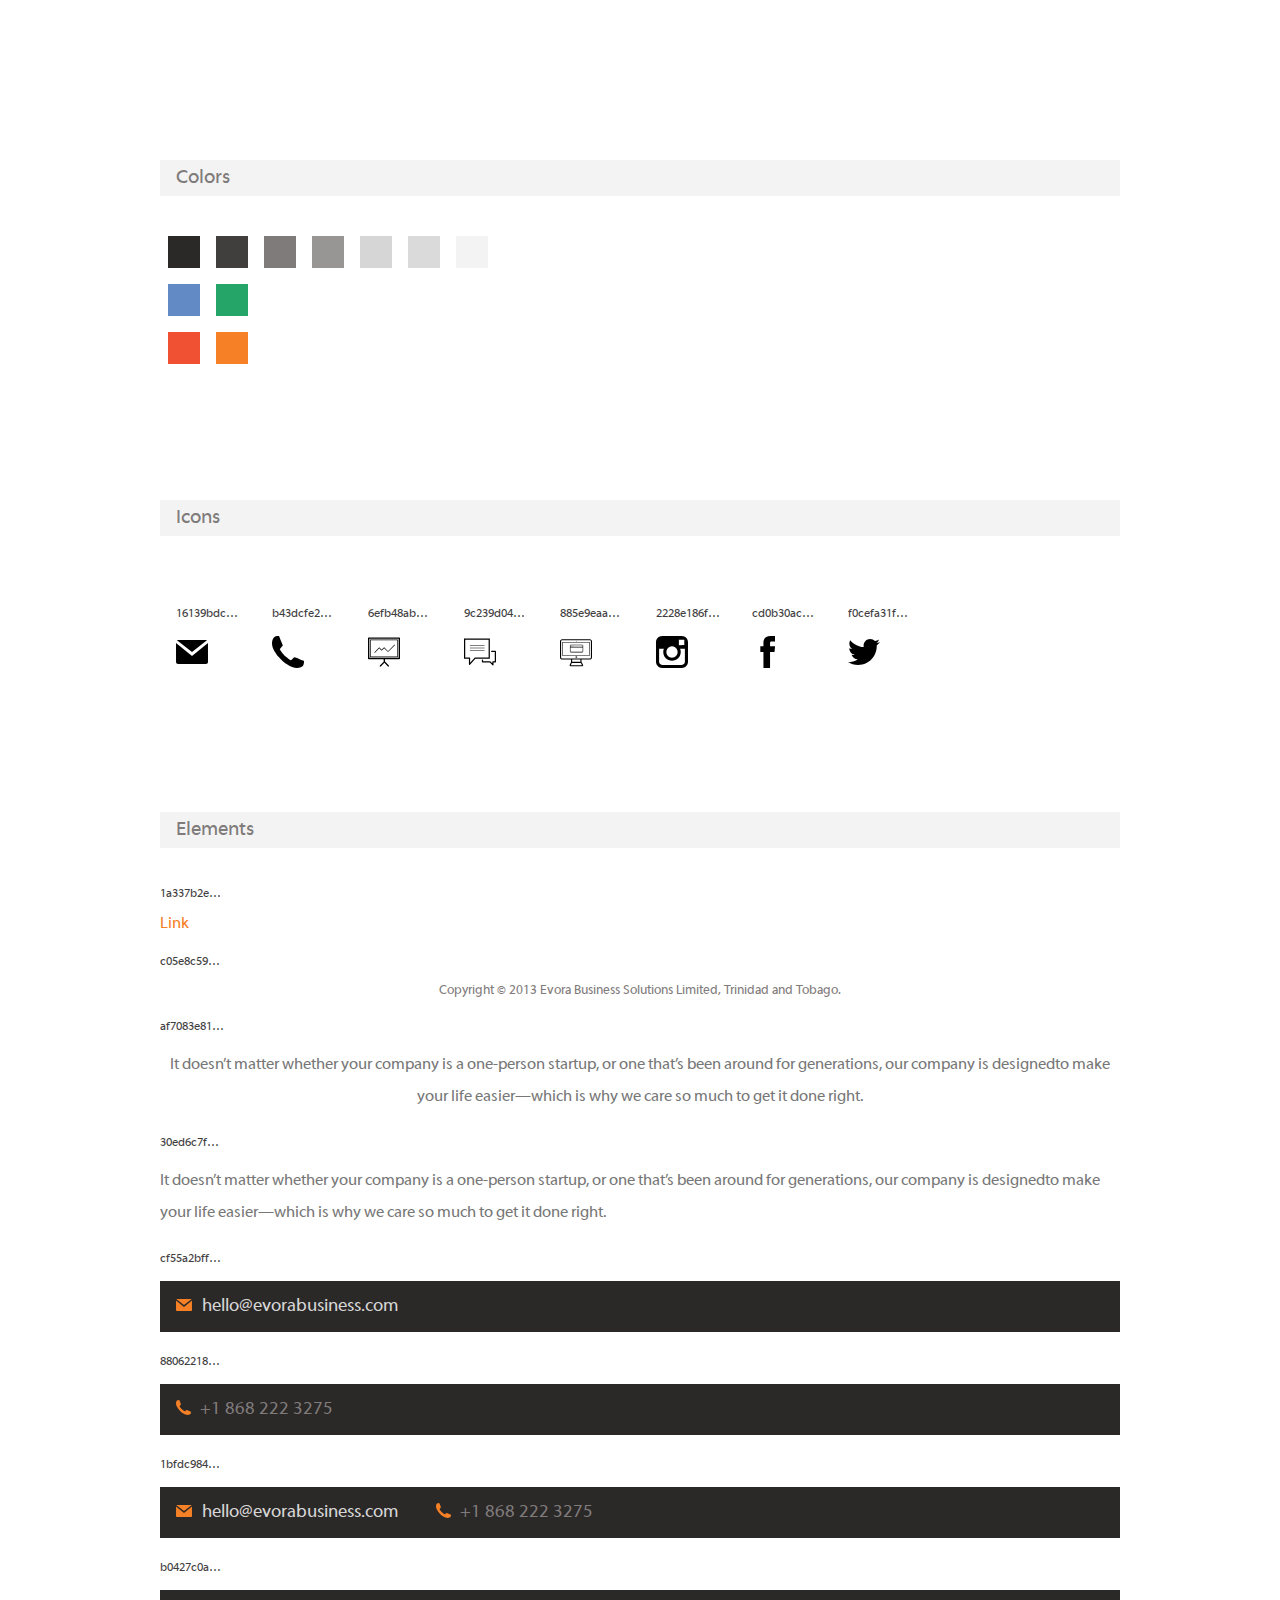
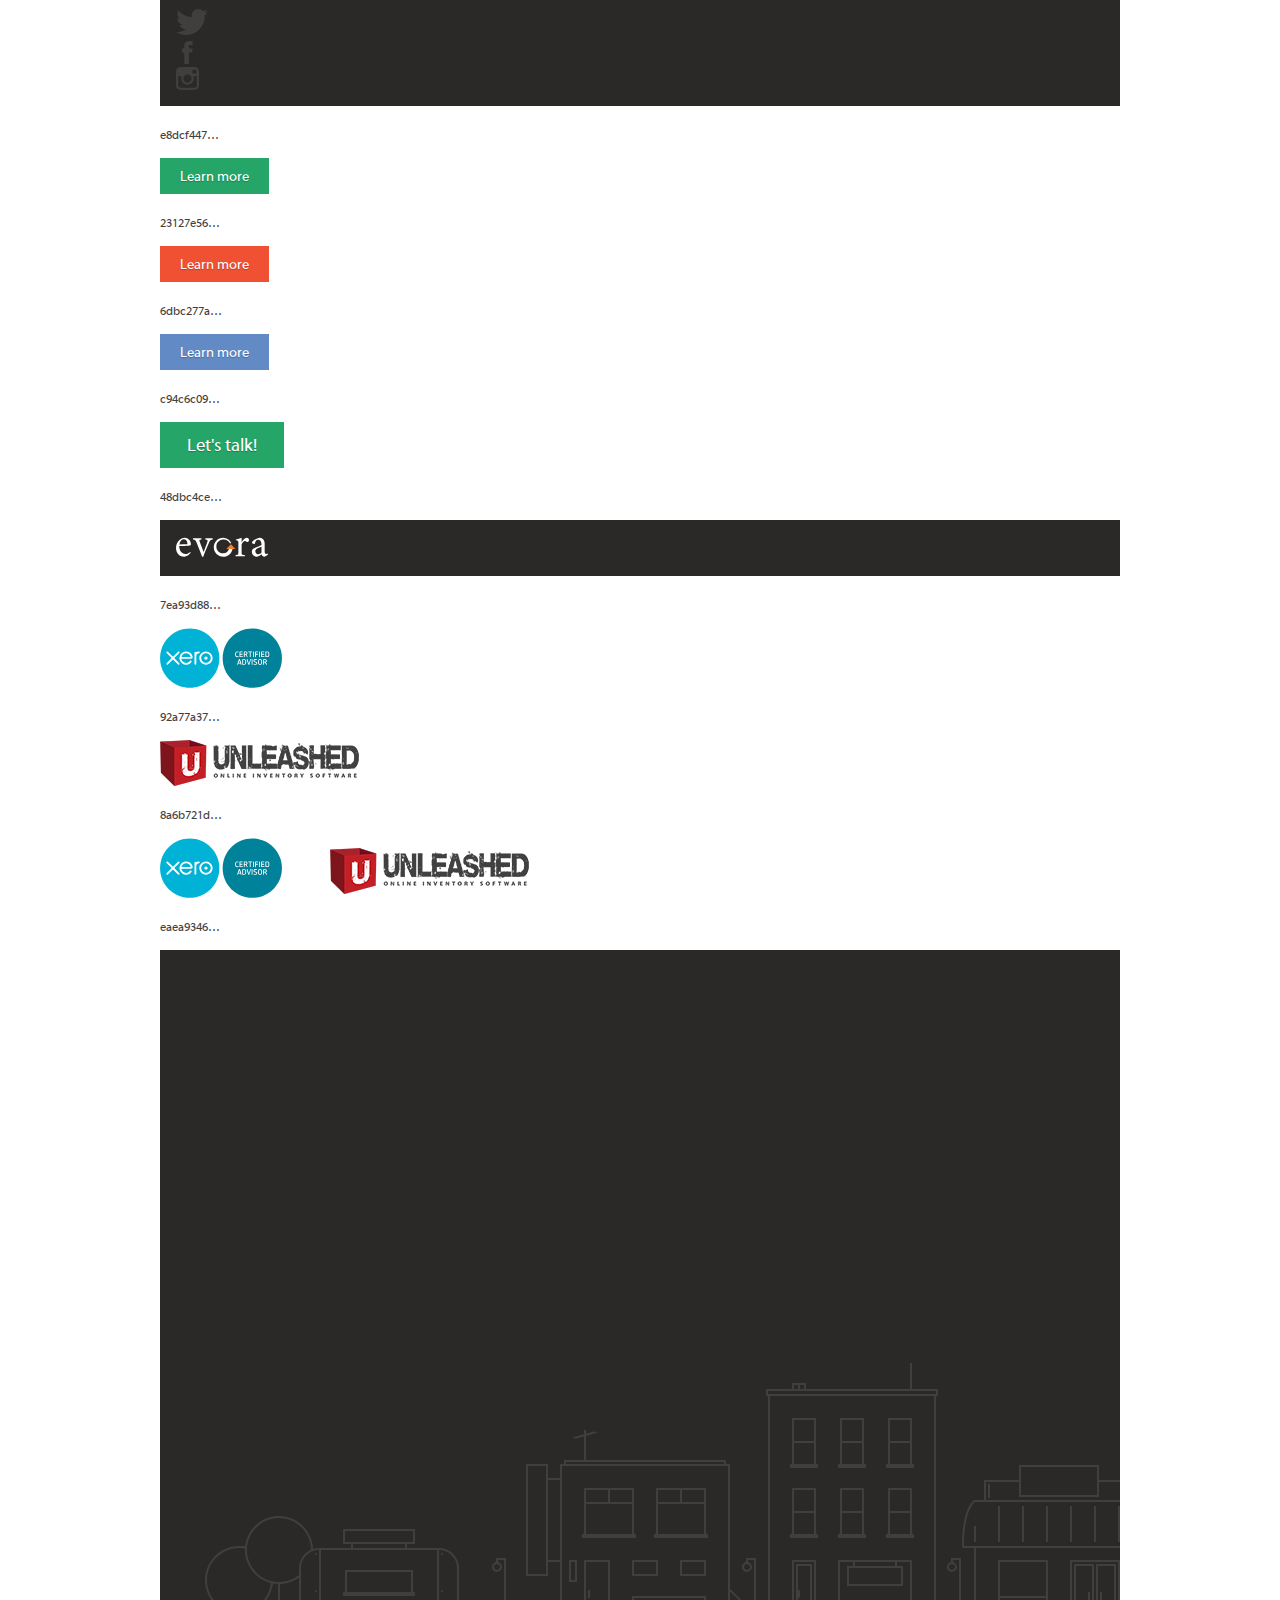
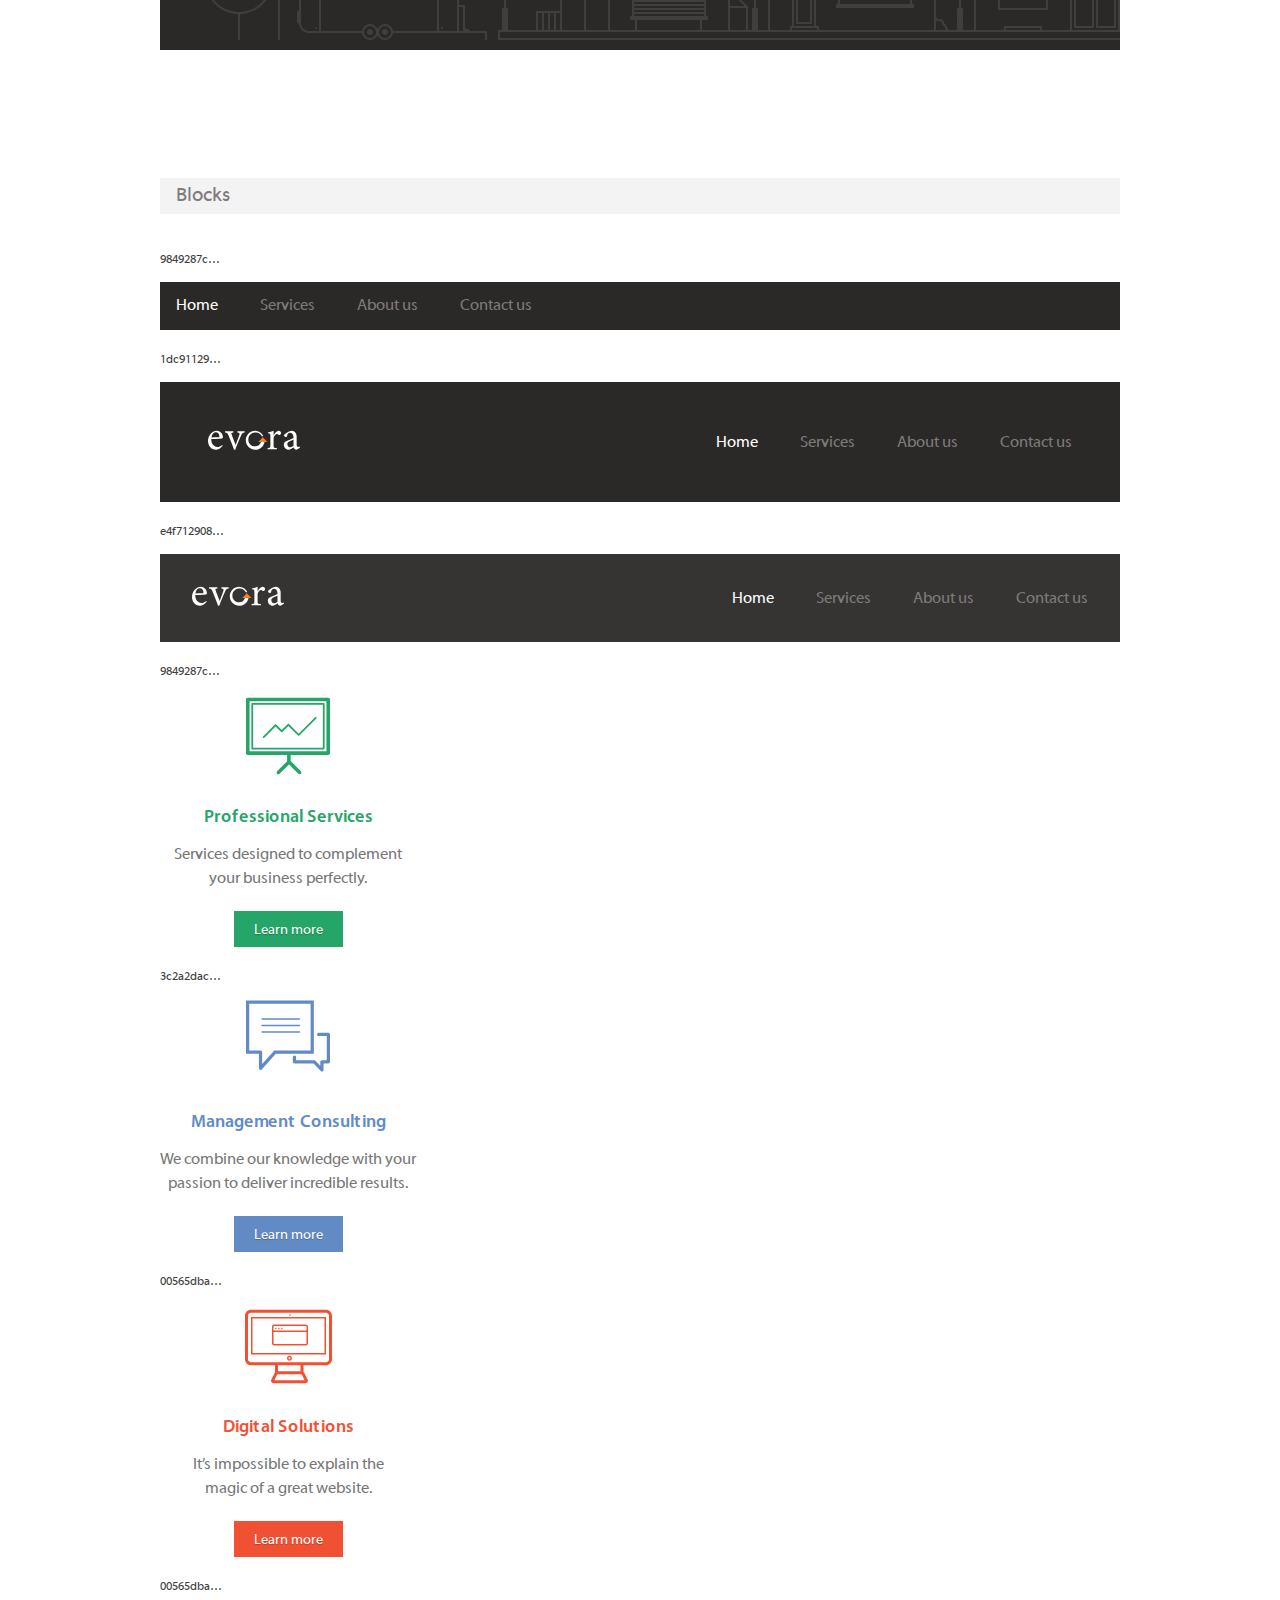
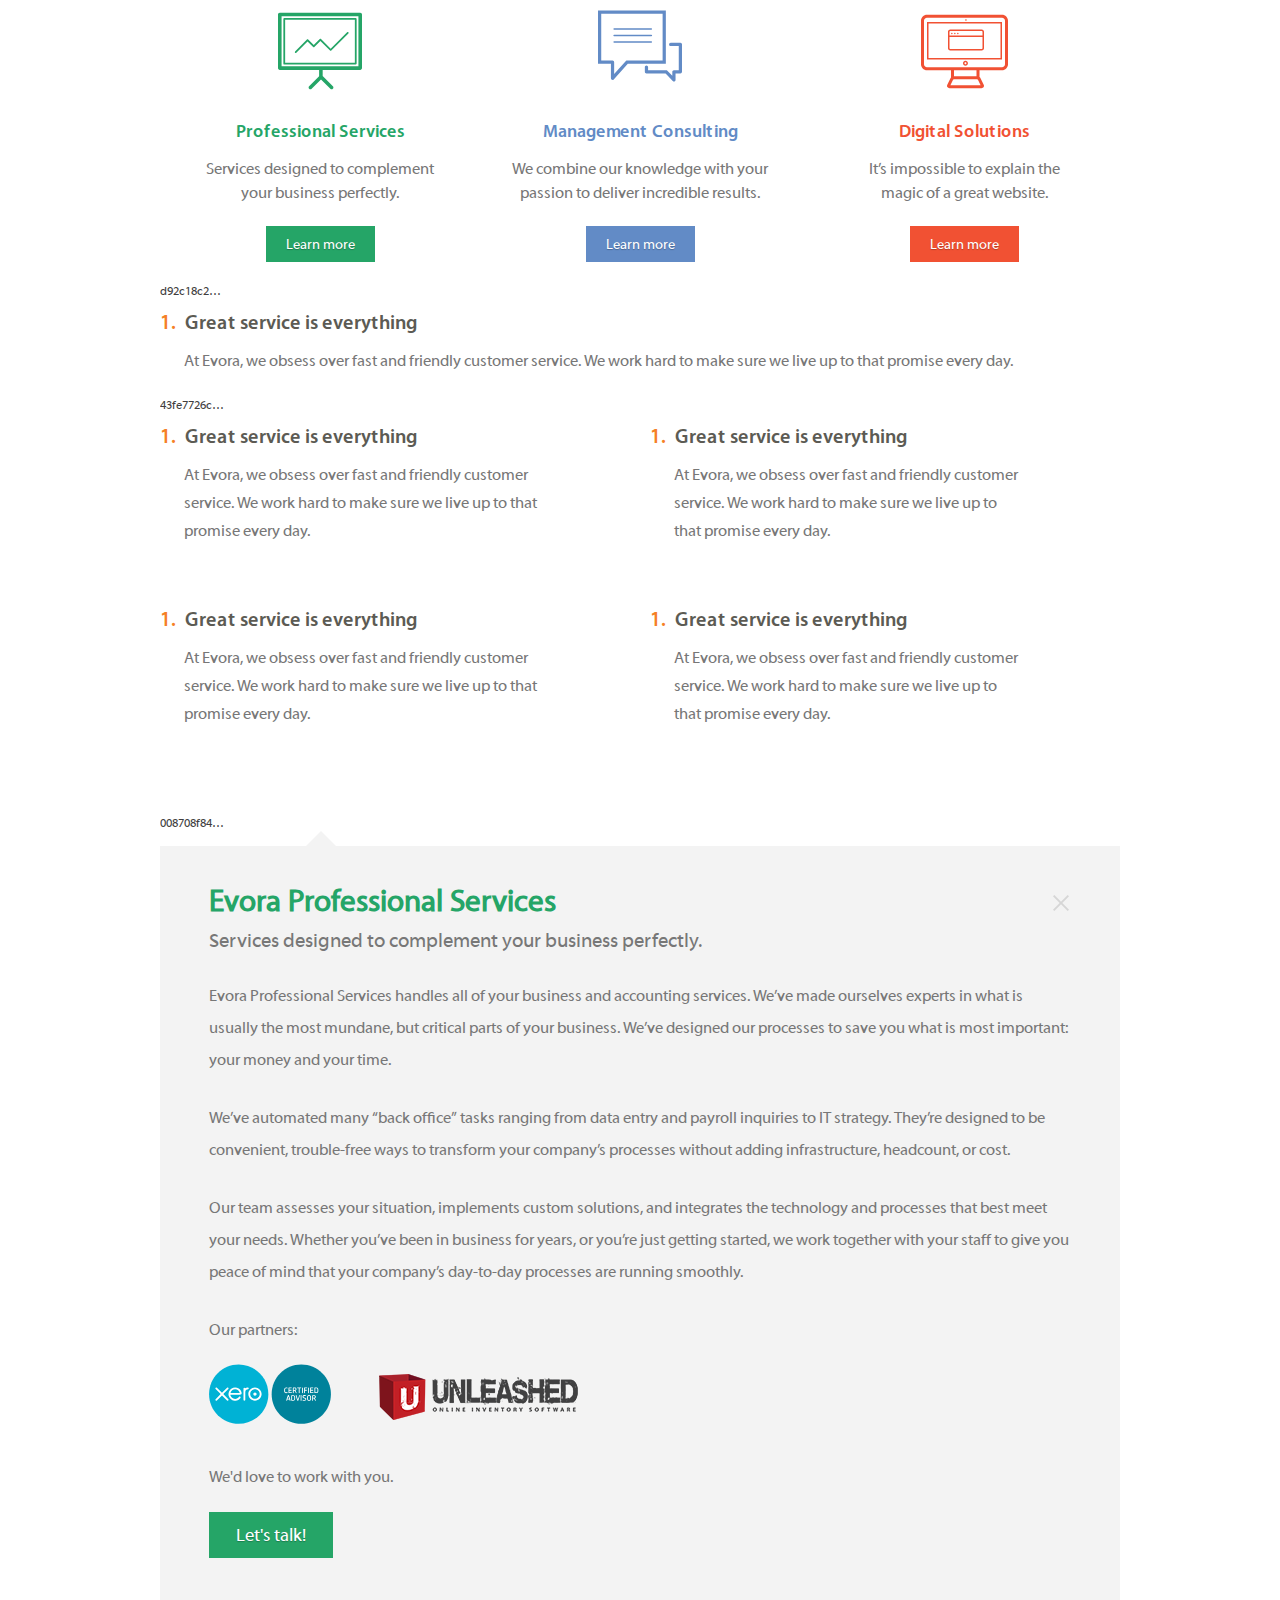
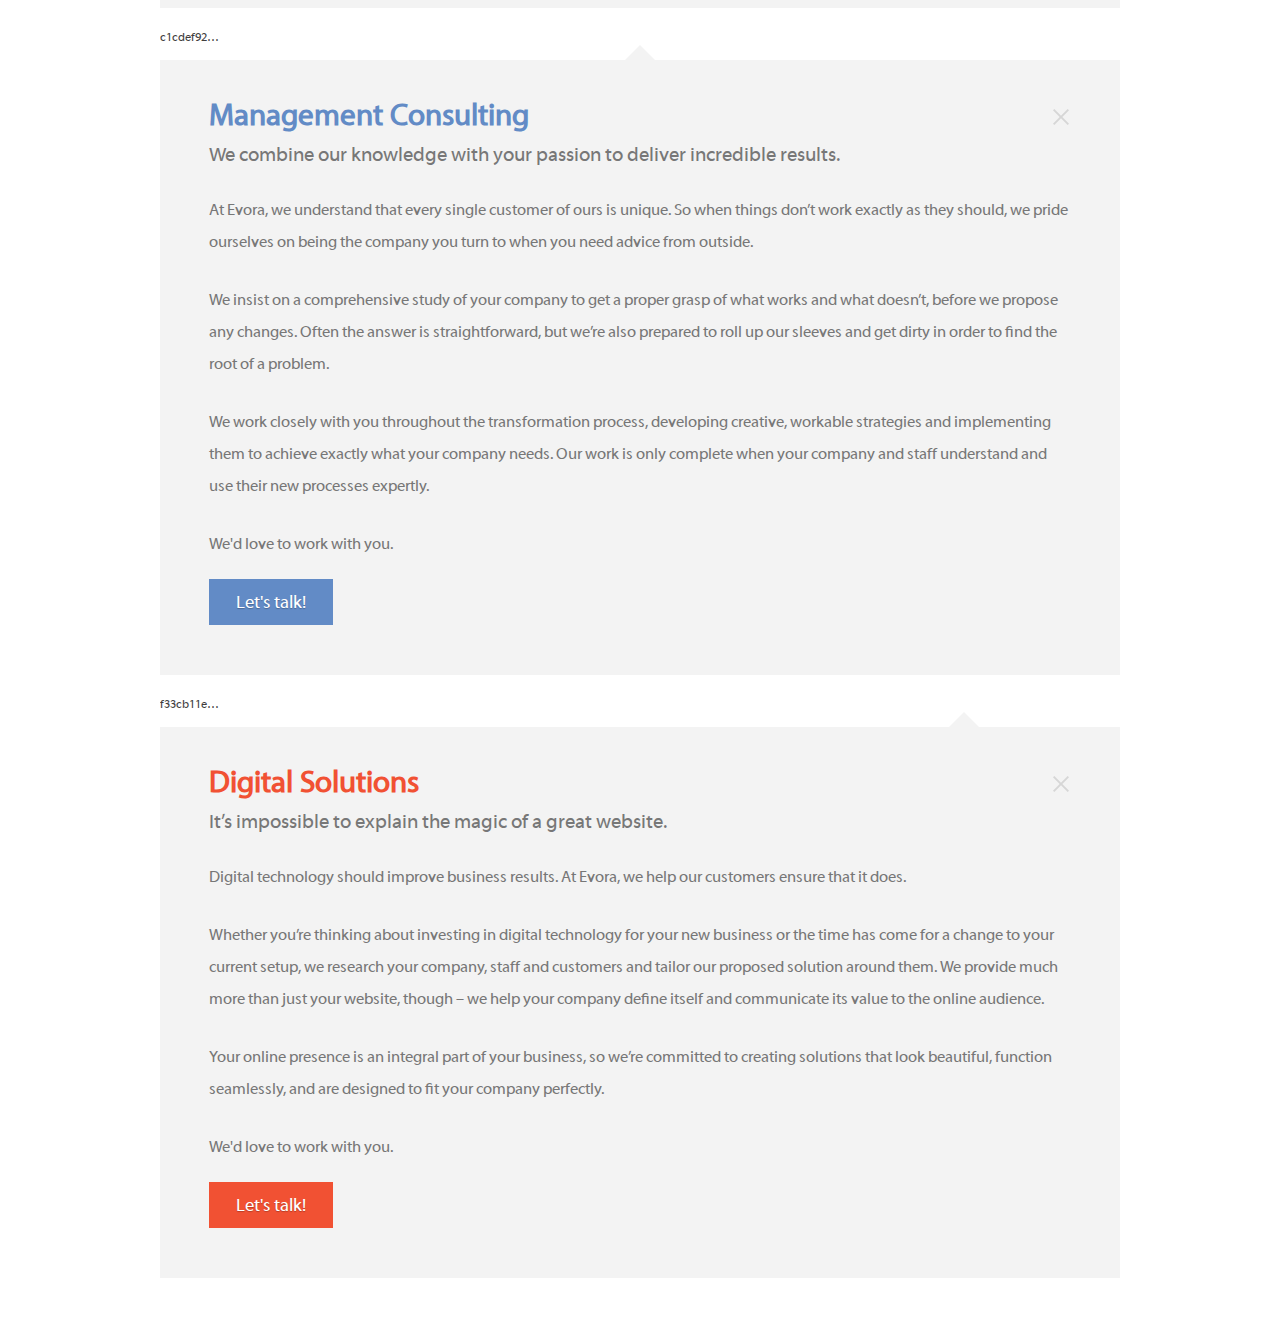
==== css/kit.html @ 33dcc438 "initial commit" ====
<!DOCTYPE html>
<html>
  <head>
    <meta charset="UTF-8">
    <title>evora</title>
    <link rel="stylesheet" type="text/css" href="main.css">
    <link rel="stylesheet" type="text/css" href="css-assets/kit.css">
  </head>
  <body><svg style="position: absolute" id="svg-source" height="0" version="1.1" xmlns="http://www.w3.org/2000/svg">

  <polygon id="close-icon" points="32,2.706 29.293,0 16,13.293 2.707,0 0,2.706 13.293,16 0,29.293 2.707,32 16,18.706 29.293,32 
    32,29.293 18.707,16   "/>

  <path id="email-icon" fill-rule="evenodd" clip-rule="evenodd" d="M15.999,16L0.976,4.358c0.302-0.184,0.638-0.32,1.018-0.321l27.97-0.05
  c0.381,0,0.714,0.135,1.02,0.318L15.999,16z M16.006,19.994L31.967,6.892L32,25.96c0.002,1.104-0.89,2.002-1.994,2.004l-27.97,0.049
  c-1.104,0.002-2-0.892-2.002-1.996L0,6.948L16.006,19.994z"/>

  <path id="phone-icon" fill-rule="evenodd" clip-rule="evenodd" d="M2.1,1.194C3.381-0.087,7.25-0.3,7.279,0.378c0.028,0.676,3.485,8.187,3.516,8.865
  c0.03,0.678-2.278,2.986-2.954,3.662c-0.669,0.669,4.517,6.531,4.615,6.64c0.11,0.098,5.972,5.285,6.642,4.615
  c0.674-0.676,2.982-2.986,3.658-2.953c0.68,0.027,8.189,3.484,8.867,3.516c0.676,0.027,0.463,3.898-0.818,5.18
  c-1.094,1.094-6.764,5.066-16.623-2.031c-1.083-0.621-2.794-2.047-5.39-4.641c-0.002-0.002-0.004-0.004-0.006-0.004
  c-0.002-0.004-0.002-0.004-0.004-0.006c-0.002-0.004-0.004-0.006-0.006-0.008c-0.002,0-0.004-0.002-0.004-0.004
  c-2.596-2.596-4.021-4.311-4.644-5.391C-2.97,7.96,1.004,2.29,2.1,1.194z"/>

  <g id="presentation-icon">
    <path fill="none" d="M1.362,21.83h29.277V2.766H1.362V21.83z M2.043,3.787c0-0.187,0.152-0.34,0.34-0.34h27.234
      c0.189,0,0.34,0.152,0.34,0.34v17.021c0,0.188-0.152,0.34-0.34,0.34H2.383c-0.188,0-0.341-0.151-0.34-0.34V3.787z"/>
    <path fill="none" d="M29.277,4.127H2.724v16.34h26.553V4.127z M26.814,9.336l-6.516,6.514c-0.066,0.067-0.154,0.101-0.24,0.101
      c-0.088,0-0.175-0.033-0.24-0.101l-3.672-3.67l-2.287,2.284c-0.067,0.067-0.154,0.101-0.241,0.101
      c-0.088,0-0.175-0.035-0.241-0.101l-2.12-2.118l-4.279,4.279c-0.067,0.066-0.154,0.1-0.241,0.1c-0.087,0-0.175-0.033-0.241-0.1
      c-0.133-0.133-0.133-0.35,0-0.482l4.521-4.52c0.132-0.133,0.348-0.133,0.481,0l2.119,2.119l2.286-2.286
      c0.133-0.132,0.348-0.132,0.48,0l3.672,3.671l6.273-6.274c0.133-0.133,0.348-0.133,0.484,0.002
      C26.947,8.987,26.947,9.203,26.814,9.336z"/>
    <path d="M31.318,1.404H0.681C0.304,1.404,0,1.709,0,2.085v20.426c0,0.376,0.304,0.681,0.681,0.681H15.66v2.441
      l-3.801,3.801c-0.266,0.267-0.266,0.696,0,0.963c0.133,0.133,0.307,0.199,0.481,0.199c0.174,0,0.349-0.066,0.481-0.199l3.561-3.562
      l3.562,3.562c0.134,0.133,0.308,0.199,0.481,0.199c0.175,0,0.349-0.066,0.481-0.199c0.266-0.267,0.266-0.696,0-0.963l-3.887-3.886
      v-2.356h14.299c0.375,0,0.681-0.305,0.681-0.681V2.085C32,1.709,31.695,1.404,31.318,1.404z M30.639,21.83H1.362V2.766h29.277
      V21.83z"/>
    <path d="M26.33,8.853l-6.273,6.274l-3.672-3.671c-0.133-0.132-0.348-0.132-0.48,0l-2.286,2.286l-2.119-2.119
      c-0.133-0.133-0.349-0.133-0.481,0l-4.521,4.52c-0.133,0.133-0.133,0.35,0,0.482c0.066,0.066,0.154,0.1,0.241,0.1
      c0.087,0,0.174-0.033,0.241-0.1l4.279-4.279l2.12,2.118c0.066,0.065,0.153,0.101,0.241,0.101c0.087,0,0.174-0.033,0.241-0.101
      l2.287-2.284l3.672,3.67c0.065,0.067,0.152,0.101,0.24,0.101c0.086,0,0.174-0.033,0.24-0.101l6.516-6.514
      c0.133-0.133,0.133-0.349,0-0.481C26.678,8.72,26.463,8.72,26.33,8.853z"/>
    <path d="M2.383,21.148h27.234c0.188,0,0.34-0.151,0.34-0.34V3.787c0-0.188-0.15-0.34-0.34-0.34H2.383
      c-0.188,0-0.34,0.153-0.34,0.34v17.021C2.042,20.997,2.195,21.148,2.383,21.148z M2.724,4.127h26.553v16.34H2.724V4.127z"/>
  </g>

  <g id="messages-icon">
    <path fill="none" d="M6.154,22.154v4.551l4.466-4.963c0.121-0.137,0.289-0.197,0.457-0.197v-0.006h13.538V3.692H1.231v17.847h4.308
    C5.879,21.539,6.154,21.812,6.154,22.154z M6.154,9.23h14.155c0.17,0,0.308,0.138,0.308,0.308s-0.138,0.308-0.308,0.308H6.154
    c-0.17,0-0.308-0.138-0.308-0.308S5.984,9.23,6.154,9.23z M6.154,11.692h14.155c0.17,0,0.308,0.138,0.308,0.308
    s-0.138,0.308-0.308,0.308H6.154c-0.17,0-0.308-0.138-0.308-0.308S5.984,11.692,6.154,11.692z M6.154,14.153h14.153
    c0.17,0,0.309,0.139,0.309,0.308c0,0.17-0.137,0.308-0.307,0.308H6.154c-0.17,0-0.308-0.138-0.308-0.308S5.984,14.153,6.154,14.153
    z"/>
    <path d="M4.923,28.309c0,0.254,0.157,0.482,0.395,0.574c0.072,0.027,0.146,0.041,0.221,0.041
      c0.171,0,0.338-0.072,0.457-0.203l5.355-5.951h14.495V2.461H0V22.77h4.923V28.309z M1.231,21.539V3.692h23.384v17.847H11.077v0.006
      c-0.168,0-0.336,0.061-0.457,0.197l-4.466,4.963v-4.551c0-0.342-0.275-0.615-0.615-0.615H1.231z"/>
    <path d="M6.154,9.847h14.155c0.17,0,0.308-0.138,0.308-0.308S20.479,9.23,20.309,9.23H6.154
      c-0.17,0-0.308,0.138-0.308,0.308S5.984,9.847,6.154,9.847z"/>
    <path d="M6.154,12.309h14.155c0.17,0,0.308-0.138,0.308-0.308s-0.138-0.308-0.308-0.308H6.154
      c-0.17,0-0.308,0.138-0.308,0.308S5.984,12.309,6.154,12.309z"/>
    <path d="M6.154,14.77h14.155c0.17,0,0.307-0.138,0.307-0.308c0-0.169-0.139-0.308-0.309-0.308H6.154
      c-0.17,0-0.308,0.138-0.308,0.308S5.984,14.77,6.154,14.77z"/>
    <path d="M32,15.38c-0.004-0.337-0.277-0.611-0.615-0.611h-3.691c-0.34,0-0.615,0.276-0.615,0.616
      S27.354,16,27.693,16h3.076v9.23h-1.847c-0.34,0-0.614,0.275-0.614,0.615v1.52l-1.889-1.973c-0.152-0.156-0.367-0.203-0.566-0.16
      c-0.002,0-0.004-0.002-0.008-0.002h-6.769V24c0-0.34-0.275-0.615-0.615-0.615c-0.341,0-0.616,0.275-0.616,0.615v1.846
      c0,0.34,0.275,0.617,0.616,0.617h7.281l0.837,0.855l1.895,2.023c0.118,0.127,0.281,0.195,0.448,0.195
      c0.076,0,0.153-0.014,0.228-0.043c0.233-0.094,0.389-0.318,0.389-0.572v-2.461h1.847c0.339,0,0.611-0.272,0.614-0.61V15.38z"/>
  </g>

  <g id="mac-icon">
    <path d="M29.793,3.194H2.207C0.99,3.194,0,4.184,0,5.401v16c0,1.219,0.99,2.207,2.207,2.207h8.827v2.688
    c-0.094,0.098-0.174,0.209-0.23,0.326l-1.128,2.318c-0.147,0.305-0.141,0.627,0.021,0.885c0.161,0.256,0.448,0.404,0.787,0.404
    h11.771c0.339,0,0.626-0.148,0.786-0.404c0.161-0.258,0.169-0.58,0.021-0.885l-1.128-2.318c-0.092-0.188-0.239-0.354-0.415-0.488
    v-2.525h8.275C31.01,23.607,32,22.619,32,21.4v-16C32,4.184,31.01,3.194,29.793,3.194z M21.924,29.125h-11.11l0.982-2.021
    c0.04-0.082,0.203-0.186,0.296-0.186h8.552c0.093,0,0.257,0.104,0.297,0.186L21.924,29.125z M12.138,25.814v-2.207h8.276v2.207
    H12.138z M30.896,21.4c0,0.609-0.495,1.104-1.104,1.104h-8.275H11.034H2.207c-0.608,0-1.104-0.494-1.104-1.104v-16
    c0-0.608,0.495-1.103,1.104-1.103h27.586c0.608,0,1.104,0.495,1.104,1.103V21.4z"/>
    <path d="M2.207,19.699h27.586V5.905H2.207V19.699z M2.759,6.457h26.482v12.689H2.759V6.457z"/>
    <path d="M16.356,20.182c-0.501,0-0.908,0.408-0.908,0.908c0,0.502,0.407,0.91,0.908,0.91s0.908-0.408,0.908-0.91
      C17.265,20.59,16.857,20.182,16.356,20.182z M16.356,21.447c-0.196,0-0.355-0.16-0.355-0.357s0.159-0.357,0.355-0.357
      c0.197,0,0.356,0.16,0.356,0.357S16.554,21.447,16.356,21.447z"/>
    <circle cx="16.529" cy="5.147" r="0.302"/>
    <path d="M22.345,8.664H10.759c-0.456,0-0.828,0.371-0.828,0.827v1.38v0.552v4.137c0,0.457,0.372,0.828,0.828,0.828h11.586
      c0.456,0,0.828-0.371,0.828-0.828V9.491C23.173,9.035,22.801,8.664,22.345,8.664z M22.621,15.56c0,0.152-0.124,0.277-0.276,0.277
      H10.759c-0.151,0-0.276-0.125-0.276-0.277v-4.137h12.139V15.56z M22.621,10.871H10.482v-1.38c0-0.151,0.125-0.275,0.276-0.275
      h11.586c0.152,0,0.276,0.124,0.276,0.275V10.871z"/>
    <circle cx="11.342" cy="10.075" r="0.271"/>
    <circle cx="12.445" cy="10.075" r="0.271"/>
    <circle cx="13.549" cy="10.075" r="0.271"/>
  </g>

  <path id="instagram-icon" fill-rule="evenodd" clip-rule="evenodd" d="M25.815,0H6.183C2.774,0,0,2.773,0,6.184v6.532v13.101C0,29.227,2.774,32,6.183,32
  h19.632C29.225,32,32,29.227,32,25.816V12.716V6.184C32,2.773,29.225,0,25.815,0z M27.59,3.688l0.705-0.003V4.39v4.719L22.89,9.127
  l-0.018-5.423L27.59,3.688z M11.433,12.716c1.024-1.419,2.688-2.348,4.566-2.348c1.88,0,3.543,0.929,4.567,2.348
  c0.667,0.926,1.065,2.058,1.065,3.285c0,3.105-2.527,5.63-5.633,5.63c-3.105,0-5.632-2.525-5.632-5.63
  C10.367,14.773,10.765,13.642,11.433,12.716z M28.883,25.816c0,1.691-1.376,3.066-3.067,3.066H6.183
  c-1.69,0-3.066-1.375-3.066-3.066V12.716h4.777C7.481,13.73,7.25,14.839,7.25,16c0,4.824,3.923,8.75,8.749,8.75
  c4.826,0,8.75-3.926,8.75-8.75c0-1.162-0.232-2.27-0.645-3.285h4.778V25.816z"/>

  <path id="facebook-icon" fill-rule="evenodd" clip-rule="evenodd" d="M23.084,10.361h-5.029v-3.32c0-1.247,0.821-1.538,1.399-1.538
  c0.577,0,3.549,0,3.549,0V0.019L18.115,0c-5.426,0-6.662,4.089-6.662,6.707v3.654H8.315v5.65h3.138c0,7.252,0,15.989,0,15.989h6.602
  c0,0,0-8.824,0-15.989h4.454L23.084,10.361z"/>

  <path id="twitter-icon" fill-rule="evenodd" clip-rule="evenodd" d="M32,6.078c-1.177,0.522-2.443,0.875-3.771,1.033
  c1.356-0.812,2.397-2.097,2.887-3.63c-1.268,0.752-2.673,1.299-4.169,1.593C25.749,3.797,24.043,3,22.154,3
  c-3.625,0-6.564,2.938-6.564,6.564c0,0.514,0.058,1.015,0.17,1.495C10.303,10.786,5.466,8.173,2.227,4.202
  C1.663,5.171,1.339,6.298,1.339,7.501c0,2.277,1.159,4.286,2.921,5.463c-1.077-0.035-2.089-0.329-2.974-0.821
  c0,0.027,0,0.054,0,0.083c0,3.179,2.263,5.833,5.267,6.437c-0.551,0.148-1.131,0.229-1.729,0.229c-0.424,0-0.834-0.041-1.235-0.117
  c0.835,2.607,3.26,4.506,6.132,4.559c-2.247,1.76-5.078,2.811-8.153,2.811c-0.53,0-1.053-0.033-1.566-0.094
  C2.906,27.914,6.356,29,10.063,29c12.076,0,18.68-10,18.68-18.675c0-0.285-0.007-0.568-0.019-0.85
  C30.006,8.551,31.119,7.394,32,6.078z"/>

</svg>
    <div class="main-kl">
      <div class="section-kl">
        <div class="header-ke">Colors</div>
        <div class="cf"> 
          <div class="color-sample-ke c-grey1-bg-gm"></div>
          <div class="color-sample-ke c-grey2-bg-gm"></div>
          <div class="color-sample-ke c-grey3-bg-gm"></div>
          <div class="color-sample-ke c-grey4-bg-gm"></div>
          <div class="color-sample-ke c-grey5-bg-gm"></div>
          <div class="color-sample-ke c-grey6-bg-gm"></div>
          <div class="color-sample-ke c-grey7-bg-gm"></div>
        </div>
        <div class="cf">
          <div class="color-sample-ke c-blue-bg-gm"></div>
          <div class="color-sample-ke c-green-bg-gm"></div>
        </div>
        <div class="cf">
          <div class="color-sample-ke c-red-bg-gm"></div>
          <div class="color-sample-ke c-orange-bg-gm"></div>
        </div>
      </div>
      <div class="section-kl">
        <div class="header-ke">Icons</div>
        <div class="cf"> 
          <div class="icon-sample-kl">
            <div class="hash-e">16139bdc1fb5bf21a3cb1769f714013a</div>
            <div id="" title="" class="icon ">
              <svg viewBox="0 0 32 32">
                <g>
                  <use xlink:href="#email-icon"></use>
                </g>
              </svg>
            </div>
          </div>
          <div class="icon-sample-kl">
            <div class="hash-e">b43dcfe21eb9fd04a814670604607c08</div>
            <div id="" title="" class="icon ">
              <svg viewBox="0 0 32 32">
                <g>
                  <use xlink:href="#phone-icon"></use>
                </g>
              </svg>
            </div>
          </div>
          <div class="icon-sample-kl">
            <div class="hash-e">6efb48ab72c62fab8979a31152824848</div>
            <div id="" title="" class="icon ">
              <svg viewBox="0 0 32 32">
                <g>
                  <use xlink:href="#presentation-icon"></use>
                </g>
              </svg>
            </div>
          </div>
          <div class="icon-sample-kl">
            <div class="hash-e">9c239d042abe8fc15158bbe9d08b60f9</div>
            <div id="" title="" class="icon ">
              <svg viewBox="0 0 32 32">
                <g>
                  <use xlink:href="#messages-icon"></use>
                </g>
              </svg>
            </div>
          </div>
          <div class="icon-sample-kl">
            <div class="hash-e">885e9eaa7a2d671a3f4fdb95b1834dc6</div>
            <div id="" title="" class="icon ">
              <svg viewBox="0 0 32 32">
                <g>
                  <use xlink:href="#mac-icon"></use>
                </g>
              </svg>
            </div>
          </div>
          <div class="icon-sample-kl">
            <div class="hash-e">2228e186fc4d7d635193b88245f45323</div>
            <div id="" title="" class="icon ">
              <svg viewBox="0 0 32 32">
                <g>
                  <use xlink:href="#instagram-icon"></use>
                </g>
              </svg>
            </div>
          </div>
          <div class="icon-sample-kl">
            <div class="hash-e">cd0b30acb31e7b3ca2f84a848589f7f9</div>
            <div id="" title="" class="icon ">
              <svg viewBox="0 0 32 32">
                <g>
                  <use xlink:href="#facebook-icon"></use>
                </g>
              </svg>
            </div>
          </div>
          <div class="icon-sample-kl">
            <div class="hash-e">f0cefa31fb39d5d51c3cfdf16087add4</div>
            <div id="" title="" class="icon ">
              <svg viewBox="0 0 32 32">
                <g>
                  <use xlink:href="#twitter-icon"></use>
                </g>
              </svg>
            </div>
          </div>
        </div>
      </div>
      <div class="section-kl">
        <div class="header-ke">Elements</div>
        <div class="hash-e">1a337b2e4ebd79561043aea21a5eab16</div><a href="#">Link</a>
        <div class="hash-e">c05e8c5950fc70a0e85f9e6eb1f5d7ed</div>
        <div class="small-text-e">	Copyright © 2013 Evora Business Solutions Limited,  Trinidad and Tobago.</div>
        <div class="hash-e">af7083e81ad163fc768bbf70c7ed89eb</div>
        <div class="text-e">It doesn’t matter whether your company is a one-person startup, or one that’s been around for generations, our company is designedto make your life easier—which is why we care so much to get it done right.</div>
        <div class="hash-e">30ed6c7f85d91fa9682ab7ccdd9ba645</div>
        <div class="text-e is-left">It doesn’t matter whether your company is a one-person startup, or one that’s been around for generations, our company is designedto make your life easier—which is why we care so much to get it done right.</div>
        <div class="hash-e">cf55a2bffe4d9e493e0b5e911fec8ead</div>
        <div class="c-grey1-bg-gm p-x2-gm"><a href="mailto:hello@evorabusiness.com" class=" text-with-icon-b cf">
            <div id="" title="" class="icon is-orange">
              <svg viewBox="0 0 32 32">
                <g>
                  <use xlink:href="#email-icon"></use>
                </g>
              </svg>
            </div>
            <div class="text-be">hello@evorabusiness.com</div></a>
        </div>
        <div class="hash-e">88062218114eb6eb412f4d8502b5745e</div>
        <div class="c-grey1-bg-gm p-x2-gm"><a href="tel:+1 868 222 3275" class="is-phone is-grey text-with-icon-b cf">
            <div id="" title="" class="icon is-orange">
              <svg viewBox="0 0 32 32">
                <g>
                  <use xlink:href="#phone-icon"></use>
                </g>
              </svg>
            </div>
            <div class="text-be">+1 868 222 3275</div></a>
        </div>
        <div class="hash-e">1bfdc984293912064de0a55a2983346b</div>
        <div class="c-grey1-bg-gm p-x2-gm">
          <div class="footer-contacts-l cf"><a href="mailto:hello@evorabusiness.com" class=" text-with-icon-b cf">
              <div id="" title="" class="icon is-orange">
                <svg viewBox="0 0 32 32">
                  <g>
                    <use xlink:href="#email-icon"></use>
                  </g>
                </svg>
              </div>
              <div class="text-be">hello@evorabusiness.com</div></a><a href="tel:+1 868 222 3275" class="is-phone is-grey text-with-icon-b cf">
              <div id="" title="" class="icon is-orange">
                <svg viewBox="0 0 32 32">
                  <g>
                    <use xlink:href="#phone-icon"></use>
                  </g>
                </svg>
              </div>
              <div class="text-be">+1 868 222 3275</div></a>
          </div>
        </div>
        <div class="hash-e">b0427c0a8e7d165eecc3779bc5ab500d</div>
        <div class="c-grey1-bg-gm p-x2-gm">
          <div class="social-icons-b cf">
            <div id="" title="" class="icon is-grey2 is-white--onhover">
              <svg viewBox="0 0 32 32">
                <g>
                  <use xlink:href="#twitter-icon"></use>
                </g>
              </svg>
            </div>
            <div id="" title="" class="icon fb-bh is-grey2 is-white--onhover">
              <svg viewBox="0 0 32 32">
                <g>
                  <use xlink:href="#facebook-icon"></use>
                </g>
              </svg>
            </div>
            <div id="" title="" class="icon instagram-bh is-grey2 is-white--onhover">
              <svg viewBox="0 0 32 32">
                <g>
                  <use xlink:href="#instagram-icon"></use>
                </g>
              </svg>
            </div>
          </div>
        </div>
        <div class="hash-e">e8dcf44767bba63ed03de6691a1a44f7</div>
        <div class="btn-b ">Learn more</div>
        <div class="hash-e">23127e561ad37a9bbf9a5cd8c40a249d</div>
        <div class="btn-b is-red">Learn more</div>
        <div class="hash-e">6dbc277a05dab2bf5c045642e9bef7c4</div>
        <div class="btn-b is-blue">Learn more</div>
        <div class="hash-e">c94c6c09e07fccd716b5187285dc3ee8</div>
        <div class="btn-b is-large">Let's talk!</div>
        <div class="hash-e">48dbc4ce41f20b4ac9c8c7c610ba6dc1</div>
        <div class="c-grey1-bg-gm p-x2-gm">
          <div class="main-logo-e"></div>
        </div>
        <div class="hash-e">7ea93d88e0a98ca0b33673c3c562132f</div>
        <div class="xero-logo-e"></div>
        <div class="hash-e">92a77a371b54e12d27c8b7f8721e68e2</div>
        <div class="unleashed-logo-e"></div>
        <div class="hash-e">8a6b721df8c60443353d31664d67935e</div>
        <div class="partners-l cf"><a target="_blank" href="http://xero.com" class="xero-logo-e"></a><a target="_blank" href="http://unleashedsoftware.com" class="unleashed-logo-e"></a></div>
        <div class="hash-e">eaea934657e00eabd6987472cc531cc4</div>
        <div class="header-section-b">
          <div class="illustration-be"></div>
        </div>
      </div>
      <div class="section-kl">
        <div class="header-ke">Blocks</div>
        <div class="hash-e">9849287c7439916756b9941f934261ca</div>
        <div class="c-grey1-bg-gm p-x2-gm">
          <div class="header-menu-b cf"><a class="menu-item-be is-active">Home</a><a class="menu-item-be">Services</a><a class="menu-item-be">About us</a><a class="menu-item-be">Contact us</a></div>
        </div>
        <div class="hash-e">1dc91129527aa66efd4713c1d468d5c5</div>
        <div class="c-grey1-bg-gm p-x2-gm">
          <div class="header-b cf">
            <div class="main-logo-e"></div>
            <div class="header-menu-b cf"><a class="menu-item-be is-active">Home</a><a class="menu-item-be">Services</a><a class="menu-item-be">About us</a><a class="menu-item-be">Contact us</a></div>
          </div>
        </div>
        <div class="hash-e">e4f7129086a0c3e5666c9646ffb8e883</div>
        <div style="position:relative" class="header-l is-fixed">
          <div class="header-b cf">
            <div class="main-logo-e"></div>
            <div class="header-menu-b cf"><a class="menu-item-be is-active">Home</a><a class="menu-item-be">Services</a><a class="menu-item-be">About us</a><a class="menu-item-be">Contact us</a></div>
          </div>
        </div>
        <div class="hash-e">9849287c7439916756b9941f934261ca</div>
        <div class="service-b ">
          <div id="" title="" class="icon is-green">
            <svg viewBox="0 0 32 32">
              <g>
                <use xlink:href="#presentation-icon"></use>
              </g>
            </svg>
          </div>
          <div class="header-be bold-gm">Professional Services</div>
          <div class="text-be">Services designed to complement your business perfectly.</div>
          <div class="btn-b ">Learn more</div>
        </div>
        <div class="hash-e">3c2a2dac3b683df6f69990e68c1a176a</div>
        <div class="service-b is-blue">
          <div id="" title="" class="icon is-blue">
            <svg viewBox="0 0 32 32">
              <g>
                <use xlink:href="#messages-icon"></use>
              </g>
            </svg>
          </div>
          <div class="header-be bold-gm">Management Consulting</div>
          <div class="text-be">We combine our knowledge with your passion to deliver incredible results.</div>
          <div class="btn-b is-blue">Learn more</div>
        </div>
        <div class="hash-e">00565dba44670cc78cb77f00543d1128</div>
        <div class="service-b is-red">
          <div id="" title="" class="icon is-red">
            <svg viewBox="0 0 32 32">
              <g>
                <use xlink:href="#mac-icon"></use>
              </g>
            </svg>
          </div>
          <div class="header-be bold-gm">Digital Solutions</div>
          <div class="text-be">It’s impossible to explain the magic of a great website.</div>
          <div class="btn-b is-red">Learn more</div>
        </div>
        <div class="hash-e">00565dba44670cc78cb77f00543d1128</div>
        <div class="services-l cf">
          <div class="service-b ">
            <div id="" title="" class="icon is-green">
              <svg viewBox="0 0 32 32">
                <g>
                  <use xlink:href="#presentation-icon"></use>
                </g>
              </svg>
            </div>
            <div class="header-be bold-gm">Professional Services</div>
            <div class="text-be">Services designed to complement your business perfectly.</div>
            <div class="btn-b ">Learn more</div>
          </div>
          <div class="service-b is-blue">
            <div id="" title="" class="icon is-blue">
              <svg viewBox="0 0 32 32">
                <g>
                  <use xlink:href="#messages-icon"></use>
                </g>
              </svg>
            </div>
            <div class="header-be bold-gm">Management Consulting</div>
            <div class="text-be">We combine our knowledge with your passion to deliver incredible results.</div>
            <div class="btn-b is-blue">Learn more</div>
          </div>
          <div class="service-b is-red">
            <div id="" title="" class="icon is-red">
              <svg viewBox="0 0 32 32">
                <g>
                  <use xlink:href="#mac-icon"></use>
                </g>
              </svg>
            </div>
            <div class="header-be bold-gm">Digital Solutions</div>
            <div class="text-be">It’s impossible to explain the magic of a great website.</div>
            <div class="btn-b is-red">Learn more</div>
          </div>
        </div>
        <div class="hash-e">d92c18c2d4c55d4e89b0ea3a05cc57a1</div>
        <div class="about-b is-red">
          <div class="header-bl bold-gm">
            <div class="num-ble"> 1.</div>
            <div class="text-ble">Great service is everything</div>
          </div>
          <div class="body-be">At Evora, we obsess over fast and friendly customer service. We work hard to make sure we live up to that promise every day.</div>
        </div>
        <div class="hash-e">43fe7726c30e852211e95dcd5ec92ff9</div>
        <div class="about-us-l cf">
          <div class="about-b is-red">
            <div class="header-bl bold-gm">
              <div class="num-ble"> 1.</div>
              <div class="text-ble">Great service is everything</div>
            </div>
            <div class="body-be">At Evora, we obsess over fast and friendly customer service. We work hard to make sure we live up to that promise every day.</div>
          </div>
          <div class="about-b is-red">
            <div class="header-bl bold-gm">
              <div class="num-ble"> 1.</div>
              <div class="text-ble">Great service is everything</div>
            </div>
            <div class="body-be">At Evora, we obsess over fast and friendly customer service. We work hard to make sure we live up to that promise every day.</div>
          </div>
          <div class="about-b is-red">
            <div class="header-bl bold-gm">
              <div class="num-ble"> 1.</div>
              <div class="text-ble">Great service is everything</div>
            </div>
            <div class="body-be">At Evora, we obsess over fast and friendly customer service. We work hard to make sure we live up to that promise every day.</div>
          </div>
          <div class="about-b is-red">
            <div class="header-bl bold-gm">
              <div class="num-ble"> 1.</div>
              <div class="text-ble">Great service is everything</div>
            </div>
            <div class="body-be">At Evora, we obsess over fast and friendly customer service. We work hard to make sure we live up to that promise every day.</div>
          </div>
        </div>
        <div class="hash-e">008708f8432e188f18e65004a02d16b4</div>
        <div class="popup-b">
          <div id="" title="close" class="icon is-grey5 is-hoverable">
            <svg viewBox="0 0 32 32">
              <g>
                <use xlink:href="#close-icon"></use>
              </g>
            </svg>
          </div>
          <div class="header-be">		Evora Professional Services</div>
          <div class="sub-header-be">Services designed to complement your business perfectly.</div>
          <div class="content-bl cf">
            <div class="text-e is-left">Evora Professional Services handles all of your business and accounting services. We’ve made ourselves experts in what is usually the most mundane, but critical parts of your business. We’ve designed our processes to save you what is most important: your money and your time.</div>
            <div class="text-e is-left">We’ve automated many “back office” tasks ranging from data entry and payroll inquiries to IT strategy. They’re designed to be convenient, trouble-free ways to transform your company’s processes without adding infrastructure, headcount, or cost.</div>
            <div class="text-e is-left">Our team assesses your situation, implements custom solutions, and integrates the technology and processes that best meet your needs. Whether you’ve been in business for years, or you’re just getting started, we work together with your staff to give you peace of mind that your company’s day-to-day processes are running smoothly.</div>
            <div class="text-e is-left">Our partners:</div>
            <div class="partners-l cf"><a target="_blank" href="http://xero.com" class="xero-logo-e"></a><a target="_blank" href="http://unleashedsoftware.com" class="unleashed-logo-e"></a></div>
            <div class="text-e is-left">We'd love to work with you.</div>
          </div>
          <div class="btn-b is-large">Let's talk!</div>
        </div>
        <div class="hash-e">c1cdef9219b8eecbff3ba94082863767</div>
        <div class="popup-b is-center">
          <div id="" title="close" class="icon is-grey5 is-hoverable">
            <svg viewBox="0 0 32 32">
              <g>
                <use xlink:href="#close-icon"></use>
              </g>
            </svg>
          </div>
          <div class="header-be">		Management Consulting</div>
          <div class="sub-header-be">We combine our knowledge with your passion to deliver incredible results.</div>
          <div class="content-bl cf">
            <div class="text-e is-left">At Evora, we understand that every single customer of ours is unique. So when things don’t work exactly as they should, we pride ourselves on being the company you turn to when you need advice from outside.</div>
            <div class="text-e is-left">We insist on a comprehensive study of your company to get a proper grasp of what works and what doesn’t, before we propose any changes. Often the answer is straightforward, but we’re also prepared to roll up our sleeves and get dirty in order to find the root of a problem.</div>
            <div class="text-e is-left">We work closely with you throughout the transformation process, developing creative, workable strategies and implementing them to achieve exactly what your company needs. Our work is only complete when your company and staff understand and use their new processes expertly.</div>
            <div class="text-e is-left">We'd love to work with you.</div>
          </div>
          <div class="btn-b is-large is-blue">Let's talk!</div>
        </div>
        <div class="hash-e">f33cb11ebb4e14be67bf13e347804735</div>
        <div class="popup-b is-right">
          <div id="" title="close" class="icon is-grey5 is-hoverable">
            <svg viewBox="0 0 32 32">
              <g>
                <use xlink:href="#close-icon"></use>
              </g>
            </svg>
          </div>
          <div class="header-be">		Digital Solutions</div>
          <div class="sub-header-be">It’s impossible to explain the magic of a great website.</div>
          <div class="content-bl cf">
            <div class="text-e is-left">Digital technology should improve business results. At Evora, we help our customers ensure that it does.</div>
            <div class="text-e is-left">Whether you’re thinking about investing in digital technology for your new business or the time has come for a change to your current setup, we research your company, staff and customers and tailor our proposed solution around them. We provide much more than just your website, though – we help your company define itself and communicate its value to the online audience.</div>
            <div class="text-e is-left">Your online presence is an integral part of your business, so we’re committed to creating solutions that look beautiful, function seamlessly, and are designed to fit your company perfectly.</div>
            <div class="text-e is-left">We'd love to work with you.</div>
          </div>
          <div class="btn-b is-large is-red">Let's talk!</div>
        </div>
      </div>
    </div>
  </body>
</html>
---- css/main.css ----
html,
body,
div,
span,
applet,
object,
iframe,
h1,
h2,
h3,
h4,
h5,
h6,
p,
blockquote,
pre,
a,
abbr,
acronym,
address,
big,
cite,
code,
del,
dfn,
em,
img,
ins,
kbd,
q,
s,
samp,
small,
strike,
strong,
sub,
sup,
tt,
var,
b,
u,
i,
center,
dl,
dt,
dd,
ol,
ul,
li,
fieldset,
form,
label,
legend,
table,
caption,
tbody,
tfoot,
thead,
tr,
th,
td,
article,
aside,
canvas,
details,
embed,
figure,
figcaption,
footer,
header,
hgroup,
menu,
nav,
output,
ruby,
section,
summary,
time,
mark,
audio,
video {
  margin: 0;
  padding: 0;
  border-width: 0;
  border-style: solid;
  border-color: #000;
  font-size: 100%;
  font: inherit;
  vertical-align: baseline;
}
article,
aside,
details,
figcaption,
figure,
footer,
header,
hgroup,
menu,
nav,
section {
  display: block;
}
body {
  line-height: 1;
  font-family: sans-serif;
}
ol,
ul {
  list-style: none;
}
blockquote,
q {
  quotes: none;
}
blockquote:before,
blockquote:after,
q:before,
q:after {
  content: '';
  content: none;
}
table {
  border-collapse: collapse;
  border-spacing: 0;
}
* {
  -webkit-box-sizing: border-box;
  -moz-box-sizing: border-box;
  box-sizing: border-box;
}
body,
html {
  min-width: 100%;
  min-height: 100%;
  margin: 0;
  padding: 0;
  overflow-x: hidden;
}
@font-face {
    font-family: 'MyriadWebProRegular';
    src: url('css-assets/font/myriad-web-pro.eot');
    src: url('css-assets/font/myriad-web-pro.eot') format('embedded-opentype'),
         url('css-assets/font/myriad-web-pro.woff') format('woff'),
         url('css-assets/font/myriad-web-pro.ttf') format('truetype'),
         url('css-assets/font/myriad-web-pro.svg#MyriadWebProRegular') format('svg');
}
@font-face {
    font-family: 'MyriadProSemibold';
    src: url('css-assets/font/myriadpro-semibold.eot');
    src: url('css-assets/font/myriadpro-semibold.eot') format('embedded-opentype'),
         url('css-assets/font/myriadpro-semibold.woff') format('woff'),
         url('css-assets/font/myriadpro-semibold.ttf') format('truetype'),
         url('css-assets/font/myriadpro-semibold.svg#MyriadProSemibold') format('svg');
}
body {
  color: #2b2828;
  font-family: 'Myriad pro', 'MyriadWebProRegular', sans-serif;
  -webkit-text-size-adjust: 100%;
  -webkit-overflow-scrolling: touch;
}
.c-dark-gm {
  color: #53534a;
}
.float-left-gm,
.f-l-gm {
  float: left;
}
.float-right-gm,
.f-r-gm {
  float: right;
}
.bold-gm,
.b-gm {
  font-family: 'MyriadProSemibold', 'Myriad pro', sans-serif;
}
.i-gm {
  display: inline;
}
a {
  color: #f58025;
  text-decoration: none;
  cursor: pointer;
}
.h-gm {
  display: none;
}
.h-gm-i {
  display: none !important;
}
::selection{
		background-color: #f15133;
	    color: white;
	    text-shadow: none;
	}
.cf:after,
.cf:before {
  content: '';
  display: table;
}
.cf:after {
  clear: both;
}
.cf {
  zoom: 1;
}
.width-x1-gm,
.w-x1-gm {
  width: 8px;
}
.width-x2-gm,
.w-x2-gm {
  width: 16px;
}
.width-x3-gm,
.w-x3-gm {
  width: 24px;
}
.width-x4-gm,
.w-x4-gm {
  width: 32px;
}
.width-x5-gm,
.w-x5-gm {
  width: 40px;
}
.width-x6-gm,
.w-x6-gm {
  width: 48px;
}
.width-x7-gm,
.w-x7-gm {
  width: 56px;
}
.width-x8-gm,
.w-x8-gm {
  width: 64px;
}
.width-x9-gm,
.w-x9-gm {
  width: 72px;
}
.width-x10-gm,
.w-x10-gm {
  width: 80px;
}
.width-x11-gm,
.w-x11-gm {
  width: 88px;
}
.width-x12-gm,
.w-x12-gm {
  width: 96px;
}
.width-x13-gm,
.w-x13-gm {
  width: 104px;
}
.width-x14-gm,
.w-x14-gm {
  width: 112px;
}
.width-x15-gm,
.w-x15-gm {
  width: 120px;
}
.width-x16-gm,
.w-x16-gm {
  width: 128px;
}
.width-x17-gm,
.w-x17-gm {
  width: 136px;
}
.width-x18-gm,
.w-x18-gm {
  width: 144px;
}
.width-x19-gm,
.w-x19-gm {
  width: 152px;
}
.width-x20-gm,
.w-x20-gm {
  width: 160px;
}
.width-x21-gm,
.w-x21-gm {
  width: 168px;
}
.width-x22-gm,
.w-x22-gm {
  width: 176px;
}
.width-x23-gm,
.w-x23-gm {
  width: 184px;
}
.width-x24-gm,
.w-x24-gm {
  width: 192px;
}
.width-x25-gm,
.w-x25-gm {
  width: 200px;
}
.width-x26-gm,
.w-x26-gm {
  width: 208px;
}
.width-x27-gm,
.w-x27-gm {
  width: 216px;
}
.width-x28-gm,
.w-x28-gm {
  width: 224px;
}
.width-x29-gm,
.w-x29-gm {
  width: 232px;
}
.width-x30-gm,
.w-x30-gm {
  width: 240px;
}
.width-x31-gm,
.w-x31-gm {
  width: 248px;
}
.width-x32-gm,
.w-x32-gm {
  width: 256px;
}
.width-x33-gm,
.w-x33-gm {
  width: 264px;
}
.width-x34-gm,
.w-x34-gm {
  width: 272px;
}
.width-x35-gm,
.w-x35-gm {
  width: 280px;
}
.width-x36-gm,
.w-x36-gm {
  width: 288px;
}
.width-x37-gm,
.w-x37-gm {
  width: 296px;
}
.width-x38-gm,
.w-x38-gm {
  width: 304px;
}
.width-x39-gm,
.w-x39-gm {
  width: 312px;
}
.width-x40-gm,
.w-x40-gm {
  width: 320px;
}
.width-x41-gm,
.w-x41-gm {
  width: 328px;
}
.width-x42-gm,
.w-x42-gm {
  width: 336px;
}
.width-x43-gm,
.w-x43-gm {
  width: 344px;
}
.width-x44-gm,
.w-x44-gm {
  width: 352px;
}
.width-x45-gm,
.w-x45-gm {
  width: 360px;
}
.width-x46-gm,
.w-x46-gm {
  width: 368px;
}
.width-x47-gm,
.w-x47-gm {
  width: 376px;
}
.width-x48-gm,
.w-x48-gm {
  width: 384px;
}
.width-x49-gm,
.w-x49-gm {
  width: 392px;
}
.width-x50-gm,
.w-x50-gm {
  width: 400px;
}
.width-x51-gm,
.w-x51-gm {
  width: 408px;
}
.width-x52-gm,
.w-x52-gm {
  width: 416px;
}
.width-x53-gm,
.w-x53-gm {
  width: 424px;
}
.width-x54-gm,
.w-x54-gm {
  width: 432px;
}
.width-x55-gm,
.w-x55-gm {
  width: 440px;
}
.width-x56-gm,
.w-x56-gm {
  width: 448px;
}
.width-x57-gm,
.w-x57-gm {
  width: 456px;
}
.width-x58-gm,
.w-x58-gm {
  width: 464px;
}
.width-x59-gm,
.w-x59-gm {
  width: 472px;
}
.width-x60-gm,
.w-x60-gm {
  width: 480px;
}
.width-x61-gm,
.w-x61-gm {
  width: 488px;
}
.width-x62-gm,
.w-x62-gm {
  width: 496px;
}
.width-x63-gm,
.w-x63-gm {
  width: 504px;
}
.width-x64-gm,
.w-x64-gm {
  width: 512px;
}
.width-x65-gm,
.w-x65-gm {
  width: 520px;
}
.width-x66-gm,
.w-x66-gm {
  width: 528px;
}
.width-x67-gm,
.w-x67-gm {
  width: 536px;
}
.width-x68-gm,
.w-x68-gm {
  width: 544px;
}
.width-x69-gm,
.w-x69-gm {
  width: 552px;
}
.width-x70-gm,
.w-x70-gm {
  width: 560px;
}
.width-x71-gm,
.w-x71-gm {
  width: 568px;
}
.width-x72-gm,
.w-x72-gm {
  width: 576px;
}
.width-x73-gm,
.w-x73-gm {
  width: 584px;
}
.width-x74-gm,
.w-x74-gm {
  width: 592px;
}
.width-x75-gm,
.w-x75-gm {
  width: 600px;
}
.width-x76-gm,
.w-x76-gm {
  width: 608px;
}
.width-x77-gm,
.w-x77-gm {
  width: 616px;
}
.width-x78-gm,
.w-x78-gm {
  width: 624px;
}
.width-x79-gm,
.w-x79-gm {
  width: 632px;
}
.width-x80-gm,
.w-x80-gm {
  width: 640px;
}
.width-x81-gm,
.w-x81-gm {
  width: 648px;
}
.width-x82-gm,
.w-x82-gm {
  width: 656px;
}
.width-x83-gm,
.w-x83-gm {
  width: 664px;
}
.width-x84-gm,
.w-x84-gm {
  width: 672px;
}
.width-x85-gm,
.w-x85-gm {
  width: 680px;
}
.width-x86-gm,
.w-x86-gm {
  width: 688px;
}
.width-x87-gm,
.w-x87-gm {
  width: 696px;
}
.width-x88-gm,
.w-x88-gm {
  width: 704px;
}
.width-x89-gm,
.w-x89-gm {
  width: 712px;
}
.width-x90-gm,
.w-x90-gm {
  width: 720px;
}
.width-x91-gm,
.w-x91-gm {
  width: 728px;
}
.width-x92-gm,
.w-x92-gm {
  width: 736px;
}
.width-x93-gm,
.w-x93-gm {
  width: 744px;
}
.width-x94-gm,
.w-x94-gm {
  width: 752px;
}
.width-x95-gm,
.w-x95-gm {
  width: 760px;
}
.width-x96-gm,
.w-x96-gm {
  width: 768px;
}
.width-x97-gm,
.w-x97-gm {
  width: 776px;
}
.width-x98-gm,
.w-x98-gm {
  width: 784px;
}
.width-x99-gm,
.w-x99-gm {
  width: 792px;
}
.width-x100-gm,
.w-x100-gm {
  width: 800px;
}
.height-x1-gm,
.h-x1-gm {
  height: 8px;
}
.height-x2-gm,
.h-x2-gm {
  height: 16px;
}
.height-x3-gm,
.h-x3-gm {
  height: 24px;
}
.height-x4-gm,
.h-x4-gm {
  height: 32px;
}
.height-x5-gm,
.h-x5-gm {
  height: 40px;
}
.height-x6-gm,
.h-x6-gm {
  height: 48px;
}
.height-x7-gm,
.h-x7-gm {
  height: 56px;
}
.height-x8-gm,
.h-x8-gm {
  height: 64px;
}
.height-x9-gm,
.h-x9-gm {
  height: 72px;
}
.height-x10-gm,
.h-x10-gm {
  height: 80px;
}
.height-x11-gm,
.h-x11-gm {
  height: 88px;
}
.height-x12-gm,
.h-x12-gm {
  height: 96px;
}
.height-x13-gm,
.h-x13-gm {
  height: 104px;
}
.height-x14-gm,
.h-x14-gm {
  height: 112px;
}
.height-x15-gm,
.h-x15-gm {
  height: 120px;
}
.height-x16-gm,
.h-x16-gm {
  height: 128px;
}
.height-x17-gm,
.h-x17-gm {
  height: 136px;
}
.height-x18-gm,
.h-x18-gm {
  height: 144px;
}
.height-x19-gm,
.h-x19-gm {
  height: 152px;
}
.height-x20-gm,
.h-x20-gm {
  height: 160px;
}
.height-x21-gm,
.h-x21-gm {
  height: 168px;
}
.height-x22-gm,
.h-x22-gm {
  height: 176px;
}
.height-x23-gm,
.h-x23-gm {
  height: 184px;
}
.height-x24-gm,
.h-x24-gm {
  height: 192px;
}
.height-x25-gm,
.h-x25-gm {
  height: 200px;
}
.height-x26-gm,
.h-x26-gm {
  height: 208px;
}
.height-x27-gm,
.h-x27-gm {
  height: 216px;
}
.height-x28-gm,
.h-x28-gm {
  height: 224px;
}
.height-x29-gm,
.h-x29-gm {
  height: 232px;
}
.height-x30-gm,
.h-x30-gm {
  height: 240px;
}
.height-x31-gm,
.h-x31-gm {
  height: 248px;
}
.height-x32-gm,
.h-x32-gm {
  height: 256px;
}
.height-x33-gm,
.h-x33-gm {
  height: 264px;
}
.height-x34-gm,
.h-x34-gm {
  height: 272px;
}
.height-x35-gm,
.h-x35-gm {
  height: 280px;
}
.height-x36-gm,
.h-x36-gm {
  height: 288px;
}
.height-x37-gm,
.h-x37-gm {
  height: 296px;
}
.height-x38-gm,
.h-x38-gm {
  height: 304px;
}
.height-x39-gm,
.h-x39-gm {
  height: 312px;
}
.height-x40-gm,
.h-x40-gm {
  height: 320px;
}
.height-x41-gm,
.h-x41-gm {
  height: 328px;
}
.height-x42-gm,
.h-x42-gm {
  height: 336px;
}
.height-x43-gm,
.h-x43-gm {
  height: 344px;
}
.height-x44-gm,
.h-x44-gm {
  height: 352px;
}
.height-x45-gm,
.h-x45-gm {
  height: 360px;
}
.height-x46-gm,
.h-x46-gm {
  height: 368px;
}
.height-x47-gm,
.h-x47-gm {
  height: 376px;
}
.height-x48-gm,
.h-x48-gm {
  height: 384px;
}
.height-x49-gm,
.h-x49-gm {
  height: 392px;
}
.height-x50-gm,
.h-x50-gm {
  height: 400px;
}
.height-x51-gm,
.h-x51-gm {
  height: 408px;
}
.height-x52-gm,
.h-x52-gm {
  height: 416px;
}
.height-x53-gm,
.h-x53-gm {
  height: 424px;
}
.height-x54-gm,
.h-x54-gm {
  height: 432px;
}
.height-x55-gm,
.h-x55-gm {
  height: 440px;
}
.height-x56-gm,
.h-x56-gm {
  height: 448px;
}
.height-x57-gm,
.h-x57-gm {
  height: 456px;
}
.height-x58-gm,
.h-x58-gm {
  height: 464px;
}
.height-x59-gm,
.h-x59-gm {
  height: 472px;
}
.height-x60-gm,
.h-x60-gm {
  height: 480px;
}
.height-x61-gm,
.h-x61-gm {
  height: 488px;
}
.height-x62-gm,
.h-x62-gm {
  height: 496px;
}
.height-x63-gm,
.h-x63-gm {
  height: 504px;
}
.height-x64-gm,
.h-x64-gm {
  height: 512px;
}
.height-x65-gm,
.h-x65-gm {
  height: 520px;
}
.height-x66-gm,
.h-x66-gm {
  height: 528px;
}
.height-x67-gm,
.h-x67-gm {
  height: 536px;
}
.height-x68-gm,
.h-x68-gm {
  height: 544px;
}
.height-x69-gm,
.h-x69-gm {
  height: 552px;
}
.height-x70-gm,
.h-x70-gm {
  height: 560px;
}
.height-x71-gm,
.h-x71-gm {
  height: 568px;
}
.height-x72-gm,
.h-x72-gm {
  height: 576px;
}
.height-x73-gm,
.h-x73-gm {
  height: 584px;
}
.height-x74-gm,
.h-x74-gm {
  height: 592px;
}
.height-x75-gm,
.h-x75-gm {
  height: 600px;
}
.height-x76-gm,
.h-x76-gm {
  height: 608px;
}
.height-x77-gm,
.h-x77-gm {
  height: 616px;
}
.height-x78-gm,
.h-x78-gm {
  height: 624px;
}
.height-x79-gm,
.h-x79-gm {
  height: 632px;
}
.height-x80-gm,
.h-x80-gm {
  height: 640px;
}
.height-x81-gm,
.h-x81-gm {
  height: 648px;
}
.height-x82-gm,
.h-x82-gm {
  height: 656px;
}
.height-x83-gm,
.h-x83-gm {
  height: 664px;
}
.height-x84-gm,
.h-x84-gm {
  height: 672px;
}
.height-x85-gm,
.h-x85-gm {
  height: 680px;
}
.height-x86-gm,
.h-x86-gm {
  height: 688px;
}
.height-x87-gm,
.h-x87-gm {
  height: 696px;
}
.height-x88-gm,
.h-x88-gm {
  height: 704px;
}
.height-x89-gm,
.h-x89-gm {
  height: 712px;
}
.height-x90-gm,
.h-x90-gm {
  height: 720px;
}
.height-x91-gm,
.h-x91-gm {
  height: 728px;
}
.height-x92-gm,
.h-x92-gm {
  height: 736px;
}
.height-x93-gm,
.h-x93-gm {
  height: 744px;
}
.height-x94-gm,
.h-x94-gm {
  height: 752px;
}
.height-x95-gm,
.h-x95-gm {
  height: 760px;
}
.height-x96-gm,
.h-x96-gm {
  height: 768px;
}
.height-x97-gm,
.h-x97-gm {
  height: 776px;
}
.height-x98-gm,
.h-x98-gm {
  height: 784px;
}
.height-x99-gm,
.h-x99-gm {
  height: 792px;
}
.height-x100-gm,
.h-x100-gm {
  height: 800px;
}
.margin-left-x1-gm,
.m-l-x1-gm {
  margin-left: 8px;
}
.margin-right-x1-gm,
.m-r-x1-gm {
  margin-right: 8px;
}
.margin-top-x1-gm,
.m-t-x1-gm {
  margin-top: 8px;
}
.margin-bottom-x1-gm,
.m-b-x1-gm {
  margin-bottom: 8px;
}
.margin-x1-gm,
.m-x1-gm {
  margin: 8px;
}
.margin-left-x2-gm,
.m-l-x2-gm {
  margin-left: 16px;
}
.margin-right-x2-gm,
.m-r-x2-gm {
  margin-right: 16px;
}
.margin-top-x2-gm,
.m-t-x2-gm {
  margin-top: 16px;
}
.margin-bottom-x2-gm,
.m-b-x2-gm {
  margin-bottom: 16px;
}
.margin-x2-gm,
.m-x2-gm {
  margin: 16px;
}
.margin-left-x3-gm,
.m-l-x3-gm {
  margin-left: 24px;
}
.margin-right-x3-gm,
.m-r-x3-gm {
  margin-right: 24px;
}
.margin-top-x3-gm,
.m-t-x3-gm {
  margin-top: 24px;
}
.margin-bottom-x3-gm,
.m-b-x3-gm {
  margin-bottom: 24px;
}
.margin-x3-gm,
.m-x3-gm {
  margin: 24px;
}
.margin-left-x4-gm,
.m-l-x4-gm {
  margin-left: 32px;
}
.margin-right-x4-gm,
.m-r-x4-gm {
  margin-right: 32px;
}
.margin-top-x4-gm,
.m-t-x4-gm {
  margin-top: 32px;
}
.margin-bottom-x4-gm,
.m-b-x4-gm {
  margin-bottom: 32px;
}
.margin-x4-gm,
.m-x4-gm {
  margin: 32px;
}
.margin-left-x5-gm,
.m-l-x5-gm {
  margin-left: 40px;
}
.margin-right-x5-gm,
.m-r-x5-gm {
  margin-right: 40px;
}
.margin-top-x5-gm,
.m-t-x5-gm {
  margin-top: 40px;
}
.margin-bottom-x5-gm,
.m-b-x5-gm {
  margin-bottom: 40px;
}
.margin-x5-gm,
.m-x5-gm {
  margin: 40px;
}
.margin-left-x6-gm,
.m-l-x6-gm {
  margin-left: 48px;
}
.margin-right-x6-gm,
.m-r-x6-gm {
  margin-right: 48px;
}
.margin-top-x6-gm,
.m-t-x6-gm {
  margin-top: 48px;
}
.margin-bottom-x6-gm,
.m-b-x6-gm {
  margin-bottom: 48px;
}
.margin-x6-gm,
.m-x6-gm {
  margin: 48px;
}
.margin-left-x7-gm,
.m-l-x7-gm {
  margin-left: 56px;
}
.margin-right-x7-gm,
.m-r-x7-gm {
  margin-right: 56px;
}
.margin-top-x7-gm,
.m-t-x7-gm {
  margin-top: 56px;
}
.margin-bottom-x7-gm,
.m-b-x7-gm {
  margin-bottom: 56px;
}
.margin-x7-gm,
.m-x7-gm {
  margin: 56px;
}
.margin-left-x8-gm,
.m-l-x8-gm {
  margin-left: 64px;
}
.margin-right-x8-gm,
.m-r-x8-gm {
  margin-right: 64px;
}
.margin-top-x8-gm,
.m-t-x8-gm {
  margin-top: 64px;
}
.margin-bottom-x8-gm,
.m-b-x8-gm {
  margin-bottom: 64px;
}
.margin-x8-gm,
.m-x8-gm {
  margin: 64px;
}
.margin-left-x9-gm,
.m-l-x9-gm {
  margin-left: 72px;
}
.margin-right-x9-gm,
.m-r-x9-gm {
  margin-right: 72px;
}
.margin-top-x9-gm,
.m-t-x9-gm {
  margin-top: 72px;
}
.margin-bottom-x9-gm,
.m-b-x9-gm {
  margin-bottom: 72px;
}
.margin-x9-gm,
.m-x9-gm {
  margin: 72px;
}
.margin-left-x10-gm,
.m-l-x10-gm {
  margin-left: 80px;
}
.margin-right-x10-gm,
.m-r-x10-gm {
  margin-right: 80px;
}
.margin-top-x10-gm,
.m-t-x10-gm {
  margin-top: 80px;
}
.margin-bottom-x10-gm,
.m-b-x10-gm {
  margin-bottom: 80px;
}
.margin-x10-gm,
.m-x10-gm {
  margin: 80px;
}
.margin-left-x11-gm,
.m-l-x11-gm {
  margin-left: 88px;
}
.margin-right-x11-gm,
.m-r-x11-gm {
  margin-right: 88px;
}
.margin-top-x11-gm,
.m-t-x11-gm {
  margin-top: 88px;
}
.margin-bottom-x11-gm,
.m-b-x11-gm {
  margin-bottom: 88px;
}
.margin-x11-gm,
.m-x11-gm {
  margin: 88px;
}
.margin-left-x12-gm,
.m-l-x12-gm {
  margin-left: 96px;
}
.margin-right-x12-gm,
.m-r-x12-gm {
  margin-right: 96px;
}
.margin-top-x12-gm,
.m-t-x12-gm {
  margin-top: 96px;
}
.margin-bottom-x12-gm,
.m-b-x12-gm {
  margin-bottom: 96px;
}
.margin-x12-gm,
.m-x12-gm {
  margin: 96px;
}
.margin-left-x13-gm,
.m-l-x13-gm {
  margin-left: 104px;
}
.margin-right-x13-gm,
.m-r-x13-gm {
  margin-right: 104px;
}
.margin-top-x13-gm,
.m-t-x13-gm {
  margin-top: 104px;
}
.margin-bottom-x13-gm,
.m-b-x13-gm {
  margin-bottom: 104px;
}
.margin-x13-gm,
.m-x13-gm {
  margin: 104px;
}
.margin-left-x14-gm,
.m-l-x14-gm {
  margin-left: 112px;
}
.margin-right-x14-gm,
.m-r-x14-gm {
  margin-right: 112px;
}
.margin-top-x14-gm,
.m-t-x14-gm {
  margin-top: 112px;
}
.margin-bottom-x14-gm,
.m-b-x14-gm {
  margin-bottom: 112px;
}
.margin-x14-gm,
.m-x14-gm {
  margin: 112px;
}
.margin-left-x15-gm,
.m-l-x15-gm {
  margin-left: 120px;
}
.margin-right-x15-gm,
.m-r-x15-gm {
  margin-right: 120px;
}
.margin-top-x15-gm,
.m-t-x15-gm {
  margin-top: 120px;
}
.margin-bottom-x15-gm,
.m-b-x15-gm {
  margin-bottom: 120px;
}
.margin-x15-gm,
.m-x15-gm {
  margin: 120px;
}
.margin-left-x16-gm,
.m-l-x16-gm {
  margin-left: 128px;
}
.margin-right-x16-gm,
.m-r-x16-gm {
  margin-right: 128px;
}
.margin-top-x16-gm,
.m-t-x16-gm {
  margin-top: 128px;
}
.margin-bottom-x16-gm,
.m-b-x16-gm {
  margin-bottom: 128px;
}
.margin-x16-gm,
.m-x16-gm {
  margin: 128px;
}
.margin-left-x17-gm,
.m-l-x17-gm {
  margin-left: 136px;
}
.margin-right-x17-gm,
.m-r-x17-gm {
  margin-right: 136px;
}
.margin-top-x17-gm,
.m-t-x17-gm {
  margin-top: 136px;
}
.margin-bottom-x17-gm,
.m-b-x17-gm {
  margin-bottom: 136px;
}
.margin-x17-gm,
.m-x17-gm {
  margin: 136px;
}
.margin-left-x18-gm,
.m-l-x18-gm {
  margin-left: 144px;
}
.margin-right-x18-gm,
.m-r-x18-gm {
  margin-right: 144px;
}
.margin-top-x18-gm,
.m-t-x18-gm {
  margin-top: 144px;
}
.margin-bottom-x18-gm,
.m-b-x18-gm {
  margin-bottom: 144px;
}
.margin-x18-gm,
.m-x18-gm {
  margin: 144px;
}
.margin-left-x19-gm,
.m-l-x19-gm {
  margin-left: 152px;
}
.margin-right-x19-gm,
.m-r-x19-gm {
  margin-right: 152px;
}
.margin-top-x19-gm,
.m-t-x19-gm {
  margin-top: 152px;
}
.margin-bottom-x19-gm,
.m-b-x19-gm {
  margin-bottom: 152px;
}
.margin-x19-gm,
.m-x19-gm {
  margin: 152px;
}
.margin-left-x20-gm,
.m-l-x20-gm {
  margin-left: 160px;
}
.margin-right-x20-gm,
.m-r-x20-gm {
  margin-right: 160px;
}
.margin-top-x20-gm,
.m-t-x20-gm {
  margin-top: 160px;
}
.margin-bottom-x20-gm,
.m-b-x20-gm {
  margin-bottom: 160px;
}
.margin-x20-gm,
.m-x20-gm {
  margin: 160px;
}
.padding-left-x1-gm,
.p-l-x1-gm {
  padding-left: 8px;
}
.padding-right-x1-gm,
.p-r-x1-gm {
  padding-right: 8px;
}
.padding-top-x1-gm,
.p-t-x1-gm {
  padding-top: 8px;
}
.padding-bottom-x1-gm,
.p-b-x1-gm {
  padding-bottom: 8px;
}
.padding-x1-gm,
.p-x1-gm {
  padding: 8px;
}
.padding-left-x2-gm,
.p-l-x2-gm {
  padding-left: 16px;
}
.padding-right-x2-gm,
.p-r-x2-gm {
  padding-right: 16px;
}
.padding-top-x2-gm,
.p-t-x2-gm {
  padding-top: 16px;
}
.padding-bottom-x2-gm,
.p-b-x2-gm {
  padding-bottom: 16px;
}
.padding-x2-gm,
.p-x2-gm {
  padding: 16px;
}
.padding-left-x3-gm,
.p-l-x3-gm {
  padding-left: 24px;
}
.padding-right-x3-gm,
.p-r-x3-gm {
  padding-right: 24px;
}
.padding-top-x3-gm,
.p-t-x3-gm {
  padding-top: 24px;
}
.padding-bottom-x3-gm,
.p-b-x3-gm {
  padding-bottom: 24px;
}
.padding-x3-gm,
.p-x3-gm {
  padding: 24px;
}
.padding-left-x4-gm,
.p-l-x4-gm {
  padding-left: 32px;
}
.padding-right-x4-gm,
.p-r-x4-gm {
  padding-right: 32px;
}
.padding-top-x4-gm,
.p-t-x4-gm {
  padding-top: 32px;
}
.padding-bottom-x4-gm,
.p-b-x4-gm {
  padding-bottom: 32px;
}
.padding-x4-gm,
.p-x4-gm {
  padding: 32px;
}
.padding-left-x5-gm,
.p-l-x5-gm {
  padding-left: 40px;
}
.padding-right-x5-gm,
.p-r-x5-gm {
  padding-right: 40px;
}
.padding-top-x5-gm,
.p-t-x5-gm {
  padding-top: 40px;
}
.padding-bottom-x5-gm,
.p-b-x5-gm {
  padding-bottom: 40px;
}
.padding-x5-gm,
.p-x5-gm {
  padding: 40px;
}
.padding-left-x6-gm,
.p-l-x6-gm {
  padding-left: 48px;
}
.padding-right-x6-gm,
.p-r-x6-gm {
  padding-right: 48px;
}
.padding-top-x6-gm,
.p-t-x6-gm {
  padding-top: 48px;
}
.padding-bottom-x6-gm,
.p-b-x6-gm {
  padding-bottom: 48px;
}
.padding-x6-gm,
.p-x6-gm {
  padding: 48px;
}
.padding-left-x7-gm,
.p-l-x7-gm {
  padding-left: 56px;
}
.padding-right-x7-gm,
.p-r-x7-gm {
  padding-right: 56px;
}
.padding-top-x7-gm,
.p-t-x7-gm {
  padding-top: 56px;
}
.padding-bottom-x7-gm,
.p-b-x7-gm {
  padding-bottom: 56px;
}
.padding-x7-gm,
.p-x7-gm {
  padding: 56px;
}
.padding-left-x8-gm,
.p-l-x8-gm {
  padding-left: 64px;
}
.padding-right-x8-gm,
.p-r-x8-gm {
  padding-right: 64px;
}
.padding-top-x8-gm,
.p-t-x8-gm {
  padding-top: 64px;
}
.padding-bottom-x8-gm,
.p-b-x8-gm {
  padding-bottom: 64px;
}
.padding-x8-gm,
.p-x8-gm {
  padding: 64px;
}
.padding-left-x9-gm,
.p-l-x9-gm {
  padding-left: 72px;
}
.padding-right-x9-gm,
.p-r-x9-gm {
  padding-right: 72px;
}
.padding-top-x9-gm,
.p-t-x9-gm {
  padding-top: 72px;
}
.padding-bottom-x9-gm,
.p-b-x9-gm {
  padding-bottom: 72px;
}
.padding-x9-gm,
.p-x9-gm {
  padding: 72px;
}
.padding-left-x10-gm,
.p-l-x10-gm {
  padding-left: 80px;
}
.padding-right-x10-gm,
.p-r-x10-gm {
  padding-right: 80px;
}
.padding-top-x10-gm,
.p-t-x10-gm {
  padding-top: 80px;
}
.padding-bottom-x10-gm,
.p-b-x10-gm {
  padding-bottom: 80px;
}
.padding-x10-gm,
.p-x10-gm {
  padding: 80px;
}
.padding-left-x11-gm,
.p-l-x11-gm {
  padding-left: 88px;
}
.padding-right-x11-gm,
.p-r-x11-gm {
  padding-right: 88px;
}
.padding-top-x11-gm,
.p-t-x11-gm {
  padding-top: 88px;
}
.padding-bottom-x11-gm,
.p-b-x11-gm {
  padding-bottom: 88px;
}
.padding-x11-gm,
.p-x11-gm {
  padding: 88px;
}
.padding-left-x12-gm,
.p-l-x12-gm {
  padding-left: 96px;
}
.padding-right-x12-gm,
.p-r-x12-gm {
  padding-right: 96px;
}
.padding-top-x12-gm,
.p-t-x12-gm {
  padding-top: 96px;
}
.padding-bottom-x12-gm,
.p-b-x12-gm {
  padding-bottom: 96px;
}
.padding-x12-gm,
.p-x12-gm {
  padding: 96px;
}
.padding-left-x13-gm,
.p-l-x13-gm {
  padding-left: 104px;
}
.padding-right-x13-gm,
.p-r-x13-gm {
  padding-right: 104px;
}
.padding-top-x13-gm,
.p-t-x13-gm {
  padding-top: 104px;
}
.padding-bottom-x13-gm,
.p-b-x13-gm {
  padding-bottom: 104px;
}
.padding-x13-gm,
.p-x13-gm {
  padding: 104px;
}
.padding-left-x14-gm,
.p-l-x14-gm {
  padding-left: 112px;
}
.padding-right-x14-gm,
.p-r-x14-gm {
  padding-right: 112px;
}
.padding-top-x14-gm,
.p-t-x14-gm {
  padding-top: 112px;
}
.padding-bottom-x14-gm,
.p-b-x14-gm {
  padding-bottom: 112px;
}
.padding-x14-gm,
.p-x14-gm {
  padding: 112px;
}
.padding-left-x15-gm,
.p-l-x15-gm {
  padding-left: 120px;
}
.padding-right-x15-gm,
.p-r-x15-gm {
  padding-right: 120px;
}
.padding-top-x15-gm,
.p-t-x15-gm {
  padding-top: 120px;
}
.padding-bottom-x15-gm,
.p-b-x15-gm {
  padding-bottom: 120px;
}
.padding-x15-gm,
.p-x15-gm {
  padding: 120px;
}
.padding-left-x16-gm,
.p-l-x16-gm {
  padding-left: 128px;
}
.padding-right-x16-gm,
.p-r-x16-gm {
  padding-right: 128px;
}
.padding-top-x16-gm,
.p-t-x16-gm {
  padding-top: 128px;
}
.padding-bottom-x16-gm,
.p-b-x16-gm {
  padding-bottom: 128px;
}
.padding-x16-gm,
.p-x16-gm {
  padding: 128px;
}
.padding-left-x17-gm,
.p-l-x17-gm {
  padding-left: 136px;
}
.padding-right-x17-gm,
.p-r-x17-gm {
  padding-right: 136px;
}
.padding-top-x17-gm,
.p-t-x17-gm {
  padding-top: 136px;
}
.padding-bottom-x17-gm,
.p-b-x17-gm {
  padding-bottom: 136px;
}
.padding-x17-gm,
.p-x17-gm {
  padding: 136px;
}
.padding-left-x18-gm,
.p-l-x18-gm {
  padding-left: 144px;
}
.padding-right-x18-gm,
.p-r-x18-gm {
  padding-right: 144px;
}
.padding-top-x18-gm,
.p-t-x18-gm {
  padding-top: 144px;
}
.padding-bottom-x18-gm,
.p-b-x18-gm {
  padding-bottom: 144px;
}
.padding-x18-gm,
.p-x18-gm {
  padding: 144px;
}
.padding-left-x19-gm,
.p-l-x19-gm {
  padding-left: 152px;
}
.padding-right-x19-gm,
.p-r-x19-gm {
  padding-right: 152px;
}
.padding-top-x19-gm,
.p-t-x19-gm {
  padding-top: 152px;
}
.padding-bottom-x19-gm,
.p-b-x19-gm {
  padding-bottom: 152px;
}
.padding-x19-gm,
.p-x19-gm {
  padding: 152px;
}
.padding-left-x20-gm,
.p-l-x20-gm {
  padding-left: 160px;
}
.padding-right-x20-gm,
.p-r-x20-gm {
  padding-right: 160px;
}
.padding-top-x20-gm,
.p-t-x20-gm {
  padding-top: 160px;
}
.padding-bottom-x20-gm,
.p-b-x20-gm {
  padding-bottom: 160px;
}
.padding-x20-gm,
.p-x20-gm {
  padding: 160px;
}
.c-red-bg-gm {
  background-color: #f15133;
}
.c-green-bg-gm {
  background-color: #25a567;
}
.c-blue-bg-gm {
  background-color: #628bc6;
}
.c-orange-bg-gm {
  background-color: #f58025;
}
.c-grey1-bg-gm {
  background-color: #2b2828;
}
.c-grey2-bg-gm {
  background-color: #413e3e;
}
.c-grey3-bg-gm {
  background-color: #7f7b7b;
}
.c-grey4-bg-gm {
  background-color: #989595;
}
.c-grey5-bg-gm {
  background-color: #d6d6d6;
}
.c-grey6-bg-gm {
  background-color: #dadada;
}
.c-grey7-bg-gm {
  background-color: #f3f3f3;
}
.page-jump-e {
  position: relative;
  top: -88px;
}
.line-e {
  border-top: 1px solid #dadada;
}
.main-logo-e {
  background: url("img/main-logo.svg") no-repeat center center;
  background-size: 100% auto;
  width: 92px;
  height: 24px;
  cursor: pointer;
}
.unleashed-logo-e {
  width: 199px;
  height: 46px;
  background: url("img/unleashed-logo.png") no-repeat center center;
  background-size: 100%;
  display: block;
}
@media only screen and (-webkit-min-device-pixel-ratio: 2), (min-resolution: 144dpi) {
  .unleashed-logo-e {
    background: url("img/unleashed-logo-@2x.png") no-repeat center center;
    background-size: 100%;
  }
}
.xero-logo-e {
  background: url("img/xero-logo.svg") no-repeat center center;
  background-size: 100% auto;
  width: 122px;
  display: block;
  height: 60px;
}
.small-text-e {
  color: #7f7b7b;
  font-size: 13px;
  text-align: center;
}
.text-e {
  color: #777;
  font-size: 16px;
  line-height: 32px;
  text-align: center;
}
.text-e a {
  display: inline-block;
  -webkit-backface-visibility: visible !important;
  -webkit-animation-name: flipInY;
  -moz-backface-visibility: visible !important;
  -moz-animation-name: flipInY;
  -o-backface-visibility: visible !important;
  -o-animation-name: flipInY;
  backface-visibility: visible !important;
  animation-name: flipInY;
  position: relative;
}
.text-e a:hover {
  -webkit-animation-duration: 1s;
  -moz-animation-duration: 1s;
  -ms-animation-duration: 1s;
  -o-animation-duration: 1s;
  animation-duration: 1s;
}
@media all and (max-width: 480px) {
  .text-e {
    font-size: 14px;
  }
}
.text-e.is-left,
.small-text-e.is-left {
  text-align: left;
}
.text-e.is-right,
.small-text-e.is-right {
  text-align: right;
}
@-webkit-keyframes flipInY {
    0% {
        -webkit-transform: perspective(400px) rotateY(90deg);
    }
    
    40% {
        -webkit-transform: perspective(400px) rotateY(-10deg);
    }
    
    70% {
        -webkit-transform: perspective(400px) rotateY(10deg);
    }
    
    100% {
        -webkit-transform: perspective(400px) rotateY(0deg);
    }
}
@-moz-keyframes flipInY {
    0% {
        -moz-transform: perspective(400px) rotateY(90deg);
    }
    
    40% {
        -moz-transform: perspective(400px) rotateY(-10deg);
    }
    
    70% {
        -moz-transform: perspective(400px) rotateY(10deg);
    }
    
    100% {
        -moz-transform: perspective(400px) rotateY(0deg);
    }
}
@-o-keyframes flipInY {
    0% {
        -o-transform: perspective(400px) rotateY(90deg);
    }
    
    40% {
        -o-transform: perspective(400px) rotateY(-10deg);
    }
    
    70% {
        -o-transform: perspective(400px) rotateY(10deg);
    }
    
    100% {
        -o-transform: perspective(400px) rotateY(0deg);
    }
}
@keyframes flipInY {
    0% {
        transform: perspective(400px) rotateY(90deg);
    }
    
    40% {
        transform: perspective(400px) rotateY(-10deg);
    }
    
    70% {
        transform: perspective(400px) rotateY(10deg);
    }
    
    100% {
        transform: perspective(400px) rotateY(0deg);
    }
}

.flipInY {
	-webkit-backface-visibility: visible !important;
	-webkit-animation-name: flipInY;
	-moz-backface-visibility: visible !important;
	-moz-animation-name: flipInY;
	-o-backface-visibility: visible !important;
	-o-animation-name: flipInY;
	backface-visibility: visible !important;
	animation-name: flipInY;
}
.header-section-b {
  height: 700px;
  background-color: #2b2828;
  position: relative;
}
.header-section-b > .illustration-be {
  background: url("img/illustration.svg") repeat-x left bottom;
  opacity: 0.1;
  position: absolute;
  width: 100%;
  height: 304px;
  bottom: 8px;
  left: 0;
}
@media all and (max-width: 1024px) {
  .header-section-b {
    padding-top: 122px;
    height: 600px;
  }
  .header-section-b > .illustration-be {
    background-position: 52.5% bottom;
  }
  .header-section-b .text-e {
    line-height: 28px;
  }
}
@media all and (max-width: 480px) {
  .header-section-b {
    height: 480px;
  }
  .header-section-b > .illustration-be {
    opacity: 0.04;
  }
}
.header-b {
  height: 88px;
  padding: 31px 32px;
  max-width: 1024px;
}
.header-b .main-logo-e {
  float: left;
}
.header-b .header-menu-b {
  margin-top: 6px;
  float: right;
}
@media all and (max-width: 1024px) {
  .header-b {
    padding: 31px 52px;
    padding-left: 51px;
  }
  .header-b .header-menu-b {
    margin-top: 9px;
  }
}
@media all and (max-width: 640px) {
  .header-b {
    padding: 31px 40px;
    padding-left: 39px;
  }
  .header-b .header-menu-b {
    margin-top: 9px;
  }
  .is-fixed .header-b .header-menu-b {
    margin-top: 6px;
  }
}
@media all and (max-width: 600px) {
  .header-b {
    padding: 33px 0;
    text-align: center;
  }
  .header-b .main-logo-e {
    margin: 0 auto;
    float: none;
  }
  .header-b .header-menu-b {
    float: none;
    display: inline-block;
    margin-top: 34px;
  }
  .is-fixed .header-b {
    height: 64px;
    padding-top: 20px;
  }
  .is-fixed .header-b .main-logo-e {
    display: none;
  }
  .is-fixed .header-b .header-menu-b {
    margin-top: 6px;
  }
}
.header-menu-b > .menu-item-be {
  color: #7f7b7b;
  float: left;
  font-size: 16px;
  cursor: pointer;
  text-align: left;
}
.header-menu-b > .menu-item-be + .menu-item-be {
  margin-left: 42px;
}
.header-menu-b > .menu-item-be.is-active {
  cursor: default;
}
.header-menu-b > .menu-item-be.is-active {
  color: #fff;
}
.header-menu-b > .menu-item-be:not(.is-active):hover {
  color: #f58025;
}
@media all and (max-width: 1024px) {
  .header-menu-b > .menu-item-be + .menu-item-be {
    margin-left: 46px;
  }
}
@media all and (max-width: 640px) {
  .header-menu-b > .menu-item-be + .menu-item-be {
    margin-left: 46px;
  }
}
@media all and (max-width: 480px) {
  .header-menu-b > .menu-item-be {
    font-size: 15px;
  }
  .header-menu-b > .menu-item-be + .menu-item-be {
    margin-left: 28px;
  }
}
@media all and (max-width: 340px) {
  .header-menu-b > .menu-item-be + .menu-item-be {
    margin-left: 18px;
  }
}
.popup-b {
  background-color: #f3f3f3;
  position: relative;
  padding: 43px 49px;
  padding-bottom: 50px;
  width: 100%;
/* f33cb11ebb4e14be67bf13e347804735 */
/* c1cdef9219b8eecbff3ba94082863767 */
}
.popup-b.is-right:after {
  left: 100%;
  margin-left: -171px;
}
.popup-b.is-right > .header-be {
  color: #f15133;
}
.popup-b.is-center:after {
  left: 50%;
  margin-left: -15px;
}
.popup-b.is-center > .header-be {
  color: #628bc6;
}
.popup-b:after {
  content: '';
  position: absolute;
  top: -30px;
  left: 146px;
  width: 0;
  height: 0;
  border-width: 15px;
  border-style: solid;
  border-color: transparent;
  border-bottom-color: #f3f3f3;
}
.popup-b > .header-be {
  color: #25a567;
  font-size: 30px;
  font-weight: bold;
  padding-right: 32px;
}
.popup-b > .sub-header-be {
  color: #777;
  font-size: 20px;
  margin-top: 13px;
  margin-bottom: 33px;
  line-height: 24px;
  margin-top: 11px;
  margin-bottom: 27px;
}
.popup-b .text-e + .text-e {
  margin-top: 26px;
}
.popup-b .icon {
  position: absolute;
  width: 16px;
  height: 16px;
  top: 49px;
  right: 51px;
}
.popup-b .btn-b {
  margin-top: 18px;
}
.popup-b .partners-l {
  margin-top: 17px;
  margin-bottom: 38px;
}
@media all and (max-width: 940px) {
  .popup-b {
    width: 80%;
    margin-left: 10%;
    margin-top: -40px;
  }
  .popup-b.is-right:after,
  .popup-b.is-center:after,
  .popup-b:after {
    left: 50%;
    margin-left: -15px;
  }
}
@media all and (max-width: 590px) {
  .popup-b .partners-l {
    margin-bottom: 32px;
  }
  .popup-b .partners-l > div {
    clear: both;
    margin-left: 0;
  }
}
@media all and (max-width: 480px) {
  .popup-b {
    margin-top: -40px;
  }
  .popup-b > .header-be {
    font-size: 28px;
  }
  .popup-b > .sub-header-be {
    font-size: 20px;
  }
  .popup-b.is-right:after,
  .popup-b.is-center:after,
  .popup-b:after {
    left: 25%;
    margin-left: 15px;
  }
}
.social-icons-b > a {
  display: block;
  float: left;
  width: 29px;
  height: 29px;
}
.social-icons-b > a + a {
  margin-left: 30px;
}
.social-icons-b > a:hover .icon {
  fill: #f58025;
}
.social-icons-b .fb-bh {
  width: 23px;
  height: 23px;
  margin-top: 3px;
}
.social-icons-b .instagram-bh {
  width: 23px;
  height: 23px;
  margin-top: 3px;
}
.text-with-icon-b {
  color: #d6d6d6;
/* 88062218114eb6eb412f4d8502b5745e */
/* 88062218114eb6eb412f4d8502b5745e */
}
.text-with-icon-b.is-grey {
  color: #7f7b7b;
}
.text-with-icon-b.is-phone > .text-be {
  margin-left: 24px;
}
.text-with-icon-b.is-phone .icon {
  width: 15px;
  height: 15px;
}
.text-with-icon-b .icon {
  float: left;
  width: 16px;
  height: 16px;
}
.text-with-icon-b > .text-be {
  margin-left: 26px;
  margin-top: 1px;
  font-size: 18px;
  display: block;
}
.about-b {
  padding-right: 96px;
}
.about-b > .header-bl {
  font-size: 20px;
  color: #5c5b54;
}
.about-b > .header-bl > .num-ble {
  color: #f58025;
  display: inline;
  padding-right: 6px;
}
.about-b > .header-bl > .text-ble {
  display: inline;
}
.about-b > .body-be {
  font-size: 16px;
  line-height: 28px;
  color: #777;
  padding-left: 24px;
  margin-top: 14px;
}
@media all and (max-width: 1024px) {
  .about-b > .body-be {
    margin-top: 13px;
    font-size: 14px;
  }
}
@media all and (max-width: 480px) {
  .about-b > .header-bl {
    font-size: 16px;
  }
  .about-b > .body-be {
    margin-top: 9px;
    line-height: 28px;
    font-size: 14px;
  }
}
.service-b {
  width: 256px;
  text-align: center;
/* 3c2a2dac3b683df6f69990e68c1a176a */
/* 00565dba44670cc78cb77f00543d1128 */
}
.service-b.is-blue > .header-be {
  color: #628bc6;
  margin-top: 36px;
}
.service-b.is-blue > .text-be {
  margin-top: 16px;
}
.service-b.is-blue .icon {
  margin-top: -5px;
}
.service-b.is-red > .header-be {
  color: #f15133;
  margin-top: 31px;
}
.service-b.is-red > .text-be {
  margin-top: 16px;
  padding: 0 16px;
}
.service-b.is-red .icon {
  width: 87px;
  height: 87px;
  margin-top: -3px;
}
.service-b > .header-be {
  color: #25a567;
  font-size: 18px;
  margin-top: 31px;
}
.service-b > .text-be {
  color: #777;
  font-size: 16px;
  line-height: 24px;
  margin-top: 16px;
}
.service-b .icon {
  width: 84px;
  height: 84px;
  margin: 0 auto;
}
.service-b .btn-b {
  margin-top: 20px;
}
@media all and (max-width: 940px) {
  .service-b {
    text-align: left;
    overflow: hidden;
  }
  .service-b > .text-be,
  .service-b > .header-be {
    margin-left: 124px;
  }
  .service-b > .header-be {
    margin-top: 8px;
  }
  .service-b > .text-be {
    margin-top: 7px;
  }
  .service-b .btn-b {
    float: left;
    margin-top: 12px;
    margin-left: 40px;
  }
  .service-b .icon {
    float: left;
    text-align: left;
    margin-top: 23px;
  }
  .service-b.is-blue > .header-be,
  .service-b.is-blue > .text-be {
    margin-top: 0;
  }
  .service-b.is-blue > .text-be {
    margin-top: 7px;
  }
  .service-b.is-blue .icon {
    margin-top: 13px;
  }
  .service-b.is-red > .header-be,
  .service-b.is-red > .text-be {
    margin-top: 0;
  }
  .service-b.is-red > .text-be {
    margin-top: 6px;
    margin-left: 108px;
  }
  .service-b.is-red > .header-be {
    margin-left: 123px;
  }
  .service-b.is-red .btn-b {
    margin-left: 38px;
    margin-top: 13px;
  }
  .service-b.is-red .icon {
    margin-top: 11px;
  }
}
@media all and (max-width: 480px) {
  .service-b .icon,
  .service-b.is-red .icon,
  .service-b.is-blue .icon {
    display: none;
  }
  .service-b > .text-be,
  .service-b.is-red > .text-be,
  .service-b.is-blue > .text-be,
  .service-b > .header-be,
  .service-b.is-red > .header-be,
  .service-b.is-blue > .header-be,
  .service-b .btn-b,
  .service-b.is-red .btn-b,
  .service-b.is-blue .btn-b {
    margin-left: 0;
  }
  .service-b > .header-be,
  .service-b.is-red > .header-be,
  .service-b.is-blue > .header-be {
    font-size: 16px;
  }
  .service-b > .text-be,
  .service-b.is-red > .text-be,
  .service-b.is-blue > .text-be {
    font-size: 14px;
    padding-left: 0;
  }
  .service-b .btn-b,
  .service-b.is-red .btn-b,
  .service-b.is-blue .btn-b {
    margin-top: 13px;
    margin-left: 1px;
  }
}
.input-with-icon-b {
  position: relative;
  display: inline-block;
}
.input-with-icon-b .input-e {
  padding-left: 40px;
  float: left;
}
.input-with-icon-b .input-e:focus + .icon {
  fill: #25a567;
}
.input-with-icon-b .icon {
  position: absolute;
  left: 12px;
  top: 6px;
  width: 20px;
  height: 20px;
}
.btn-b {
  background: #25a567;
  height: 36px;
  line-height: 40px;
  font-size: 14px;
  text-shadow: 0 1px 1px rgba(0,0,0,0.25);
  display: inline-block;
  padding: 0 20px;
  color: #fff;
  cursor: pointer;
/* 23127e561ad37a9bbf9a5cd8c40a249d */
/* 6dbc277a05dab2bf5c045642e9bef7c4 */
/* c94c6c09e07fccd716b5187285dc3ee8 */
}
.btn-b:hover {
  background: #149155;
}
.btn-b.is-red {
  background-color: #f15133;
}
.btn-b.is-red:hover {
  background: #db3d1f;
}
.btn-b.is-blue {
  background-color: #628bc6;
}
.btn-b.is-blue:hover {
  background: #3969ae;
}
.btn-b.is-large {
  height: 46px;
  line-height: 50px;
  font-size: 18px;
  padding: 0 27px;
}
.services-l {
  padding-left: 32px;
}
.services-l .service-b {
  float: left;
}
.services-l .service-b + .service-b {
  margin-left: 64px;
}
.services-l .service-b:nth-of-type(3) {
  margin-left: 68px;
}
@media all and (max-width: 940px) {
  .services-l {
    width: 432px;
    margin: 0 auto;
  }
  .services-l .service-b {
    float: none;
    width: 100%;
  }
  .services-l .service-b + .service-b {
    margin-left: 0;
    margin-top: 56px;
  }
}
@media all and (max-width: 480px) {
  .services-l {
    width: 216px;
    padding-left: 0;
  }
  .services-l .service-b + .service-b {
    margin-top: 36px;
  }
}
.footer-contacts-l .text-with-icon-b {
  float: left;
}
.footer-contacts-l .text-with-icon-b:hover {
  color: #f58025;
}
.footer-contacts-l .text-with-icon-b + .text-with-icon-b {
  margin-left: 37px;
}
@media all and (max-width: 480px) {
  .footer-contacts-l .text-with-icon-b + .text-with-icon-b {
    margin-top: 31px;
  }
}
.header-l {
  position: absolute;
  width: 100%;
  top: 0;
  left: 0;
  z-index: 10;
}
.header-l.is-fixed {
  background-color: rgba(43,40,40,0.95);
}
.header-l .header-b {
  margin: 0 auto;
}
.partners-l .xero-logo-e {
  float: left;
}
.partners-l .unleashed-logo-e {
  float: left;
  margin-left: 48px;
  margin-top: 10px;
}
@media all and (max-width: 640px) {
  .partners-l .unleashed-logo-e {
    clear: both;
    margin-top: 24px;
    margin-left: 0;
  }
}
.about-us-l .about-b {
  float: left;
  margin-bottom: 65px;
  width: 51%;
}
.about-us-l .about-b:nth-of-type(even) {
  width: 49%;
}
@media all and (max-width: 1024px) {
  .about-us-l .about-b {
    margin-bottom: 16px;
    padding-right: 32px;
    width: 48%;
  }
  .about-us-l .about-b:nth-of-type(even) {
    padding-right: 32px;
    width: 52%;
  }
}
@media all and (max-width: 640px) {
  .about-us-l {
    width: 496px;
  }
  .about-us-l .about-b {
    float: none;
    width: 100%;
    margin-top: 44px;
  }
  .about-us-l .about-b:nth-of-type(even) {
    width: 100%;
  }
}
@media all and (max-width: 480px) {
  .about-us-l {
    width: 316px;
    margin: 0 auto;
  }
  .about-us-l .about-b {
    padding-right: 8px;
    margin-top: 25px;
  }
}
.icon {
  width: 32px;
  height: 32px;
  display: block;
  position: relative;
}
.icon:after {
  content: '';
  width: 100%;
  height: 100%;
  position: absolute;
  top: 0;
  left: 0;
}
.icon svg {
  float: left;
  width: 100%;
  height: 100%;
}
.icon.is-hoverable {
  cursor: pointer;
}
.icon.is-green {
  fill: #25a567;
}
.icon.is-blue {
  fill: #628bc6;
}
.icon.is-red {
  fill: #f15133;
}
.icon.is-orange {
  fill: #f58025;
}
.icon.is-grey2 {
  fill: #413e3e;
}
.icon.is-grey5 {
  fill: #d6d6d6;
}
.icon.is-grey5.is-hoverable:hover {
  fill: #c4c4c4;
}
.icon.is-white--onhover:hover {
  fill: #fff;
  cursor: pointer;
}
.icon.is-orange--onhover:hover {
  fill: #f58025;
  cursor: pointer;
}
.main-page-p .popup-b {
  position: absolute;
  display: none;
  z-index: 12;
  top: 288px;
}
.main-page-p .header-section-b {
  padding-top: 178px;
}
.main-page-p .header-pe {
  font-size: 38px;
  color: #fff;
  text-align: center;
}
.main-page-p .header-pe + .header-pe {
  margin-top: 12px;
}
.main-page-p .header-text-ph {
  max-width: 752px;
  margin: 0 auto;
  margin-top: 20px;
  color: #989595;
  padding: 0 32px;
}
.main-page-p .main-subsection-pl {
  background-color: #fff;
  max-width: 960px;
  margin: 0 auto;
  padding-top: 68px;
  padding-bottom: 88px;
  position: relative;
}
.main-page-p .services-l {
  margin-top: 109px;
  margin-bottom: 113px;
}
.main-page-p .services-l .service-b {
  opacity: 0;
}
.main-page-p .first-main-subsection-ph > .text-e {
  padding: 0 64px;
}
.main-page-p .second-main-subsection-ph {
  padding-bottom: 61px;
}
.main-page-p .second-main-subsection-ph .subheader-pe {
  font-size: 26px;
  text-align: center;
  color: #53534a;
  margin-top: 6px;
  margin-bottom: 26px;
}
.main-page-p .second-main-subsection-ph .text-e {
  padding: 0 144px;
}
.main-page-p .second-main-subsection-ph .last-text-ph {
  position: relative;
  top: -7px;
  padding: 0 80px;
}
.main-page-p .about-us-l {
  margin: 0 auto;
  margin-top: 64px;
}
.main-page-p .about-us-l .about-b {
  opacity: 0;
}
.main-page-p .footer-l {
  text-align: center;
  padding: 75px;
}
.main-page-p .footer-l .footer-contacts-l {
  display: inline-block;
}
.main-page-p .footer-l .social-icons-b {
  margin: 0 auto;
  width: 144px;
  margin-top: 49px;
}
.main-page-p .footer-l .small-text-e {
  padding: 0 48px;
}
.main-page-p .footer-l .copy-ph {
  line-height: 28px;
  position: relative;
  top: -7px;
}
@media all and (max-width: 1024px) {
  .main-page-p .header-l {
    top: 6px;
  }
  .main-page-p .header-pe {
    font-size: 32px;
  }
  .main-page-p .header-pe + .header-pe {
    margin-top: 18px;
    font-weight: 100;
  }
  .main-page-p .header-text-ph {
    margin-top: 22px;
  }
  .main-page-p .first-main-subsection-ph {
    padding-top: 48px;
    padding-bottom: 48px;
  }
  .main-page-p .first-main-subsection-ph > .text-e {
    padding: 0 56px;
  }
  .main-page-p .services-l {
    margin-top: 90px;
    margin-bottom: 93px;
  }
  .main-page-p .second-main-subsection-ph {
    padding-top: 47px;
    padding-bottom: 41px;
  }
  .main-page-p .second-main-subsection-ph .text-e {
    padding: 0 144px;
  }
  .main-page-p .second-main-subsection-ph .last-text-ph {
    padding: 0 56px;
  }
  .main-page-p .about-us-l {
    margin-top: 84px;
    padding-left: 18px;
    margin-bottom: 28px;
  }
  .main-page-p .footer-l {
    padding-top: 55px;
    padding-bottom: 56px;
    padding-left: 32px;
    padding-right: 32px;
  }
  .main-page-p .footer-l .social-icons-b {
    margin-top: 49px;
  }
}
@media all and (max-width: 640px) {
  .main-page-p .header-l {
    top: 6px;
  }
  .main-page-p .header-pe {
    font-size: 26px;
  }
  .main-page-p .header-pe + .header-pe {
    margin-top: 10px;
    font-weight: 100;
  }
  .main-page-p .header-section-b {
    padding-top: 128px;
  }
  .main-page-p .header-text-ph {
    padding: 0 80px;
    margin-top: 23px;
  }
  .main-page-p .first-main-subsection-ph > .text-e {
    padding: 0 80px;
  }
  .main-page-p .first-main-subsection-ph > .text-e:last-of-type {
    padding: 0 72px;
  }
  .main-page-p .services-l {
    margin-top: 36px;
    margin-bottom: 48px;
  }
  .main-page-p .second-main-subsection-ph .text-e {
    padding: 0 88px;
  }
  .main-page-p .second-main-subsection-ph .last-text-ph {
    padding: 0 64px;
  }
  .main-page-p .about-us-l {
    margin-top: 8px;
    margin-bottom: 27px;
  }
}
@media all and (max-width: 600px) {
  .main-page-p .header-l {
    top: 6px;
  }
  .main-page-p .header-pe {
    margin-top: 10px;
    padding: 0 16px;
    line-height: 36px;
  }
  .main-page-p .header-pe + .header-pe {
    margin-top: 0;
    font-weight: 100;
  }
  .main-page-p .header-text-ph {
    padding: 0 24px;
    margin-top: 16px;
  }
}
@media all and (max-width: 480px) {
  .main-page-p .first-main-subsection-ph {
    padding-top: 30px;
    padding-bottom: 27px;
  }
  .main-page-p .first-main-subsection-ph > .text-e {
    padding: 0 8px;
    line-height: 28px;
  }
  .main-page-p .first-main-subsection-ph > .text-e:last-of-type {
    padding: 0 16px;
    line-height: 32px;
  }
  .main-page-p .services-l {
    margin-top: 16px;
    margin-bottom: 28px;
  }
  .main-page-p .second-main-subsection-ph {
    padding-top: 30px;
    padding-bottom: 32px;
  }
  .main-page-p .second-main-subsection-ph .subheader-pe {
    font-size: 22px;
    margin-bottom: 22px;
  }
  .main-page-p .second-main-subsection-ph .text-e {
    padding: 0 24px;
  }
  .main-page-p .second-main-subsection-ph .last-text-ph {
    padding: 0 40px;
    line-height: 28px;
  }
  .main-page-p .about-us-l {
    margin-top: -2px;
    margin-bottom: 10px;
  }
  .main-page-p .footer-l {
    padding-top: 35px;
    padding-left: 0;
    padding-right: 0;
  }
  .main-page-p .footer-l .footer-contacts-l {
    width: 240px;
  }
  .main-page-p .footer-l .social-icons-b {
    margin-top: 28px;
  }
  .main-page-p .footer-l .small-text-e {
    margin-top: 40px;
  }
  .main-page-p .footer-l .small-text-e + .small-text-e {
    margin-top: 19px;
  }
  .main-page-p .footer-l .copy-ph {
    top: 0;
  }
}
.animated{-webkit-animation-fill-mode:both;-moz-animation-fill-mode:both;-ms-animation-fill-mode:both;-o-animation-fill-mode:both;animation-fill-mode:both;-webkit-animation-duration:1s;-moz-animation-duration:1s;-ms-animation-duration:1s;-o-animation-duration:1s;animation-duration:1s;}.animated.hinge{-webkit-animation-duration:1s;-moz-animation-duration:1s;-ms-animation-duration:1s;-o-animation-duration:1s;animation-duration:1s;}@-webkit-keyframes fadeInDown {
		0% {
			opacity: 0;
			-webkit-transform: translateY(-20px);
		}	100% {
			opacity: 1;
			-webkit-transform: translateY(0);
		}
	}

	@-moz-keyframes fadeInDown {
		0% {
			opacity: 0;
			-moz-transform: translateY(-20px);
		}
		
		100% {
			opacity: 1;
			-moz-transform: translateY(0);
		}
	}

	@-o-keyframes fadeInDown {
		0% {
			opacity: 0;
			-o-transform: translateY(-20px);
		}
		
		100% {
			opacity: 1;
			-o-transform: translateY(0);
		}
	}

	@keyframes fadeInDown {
		0% {
			opacity: 0;
			transform: translateY(-20px);
		}
		
		100% {
			opacity: 1;
			transform: translateY(0);
		}
	}

	.fadeInDown {
		-webkit-animation-name: fadeInDown;
		-moz-animation-name: fadeInDown;
		-o-animation-name: fadeInDown;
		animation-name: fadeInDown;
	}
	@-webkit-keyframes fadeInLeft {
		0% {
			opacity: 0;
			-webkit-transform: translateX(-20px);
		}
		
		100% {
			opacity: 1;
			-webkit-transform: translateX(0);
		}
	}

	@-moz-keyframes fadeInLeft {
		0% {
			opacity: 0;
			-moz-transform: translateX(-20px);
		}
		
		100% {
			opacity: 1;
			-moz-transform: translateX(0);
		}
	}

	@-o-keyframes fadeInLeft {
		0% {
			opacity: 0;
			-o-transform: translateX(-20px);
		}
		
		100% {
			opacity: 1;
			-o-transform: translateX(0);
		}
	}

	@keyframes fadeInLeft {
		0% {
			opacity: 0;
			transform: translateX(-20px);
		}
		
		100% {
			opacity: 1;
			transform: translateX(0);
		}
	}

	.fadeInLeft {
		-webkit-animation-name: fadeInLeft;
		-moz-animation-name: fadeInLeft;
		-o-animation-name: fadeInLeft;
		animation-name: fadeInLeft;
	}
---- css/css-assets/kit.css ----
.hash-e {
  font-size: 12px;
  color: #413e3e;
  margin-bottom: 8px;
  margin-top: 16px;
  width: 64px;
  padding: 8px 0;
  white-space: nowrap;
  -webkit-text-overflow: ellipsis;
  -moz-text-overflow: ellipsis;
  -khtml-text-overflow: ellipsis;
  -icab-text-overflow: ellipsis;
  -o-text-overflow: ellipsis;
  text-overflow: ellipsis;
  overflow: hidden;
}
.icon-sample-kl {
  float: left;
  margin: 16px;
}
.main-kl {
  max-width: 960px;
  margin: 0 auto;
  padding: 32px 0 64px 0;
}
.section-kl + .section-kl {
  margin-top: 64px;
}
.header-ke {
  font-size: 20px;
  padding: 8px 0;
  background-color: #f3f3f3;
  padding-left: 16px;
  color: #7f7b7b;
  margin-top: 128px;
  margin-bottom: 32px;
}
.color-sample-ke {
  width: 32px;
  height: 32px;
  margin: 8px;
  float: left;
}
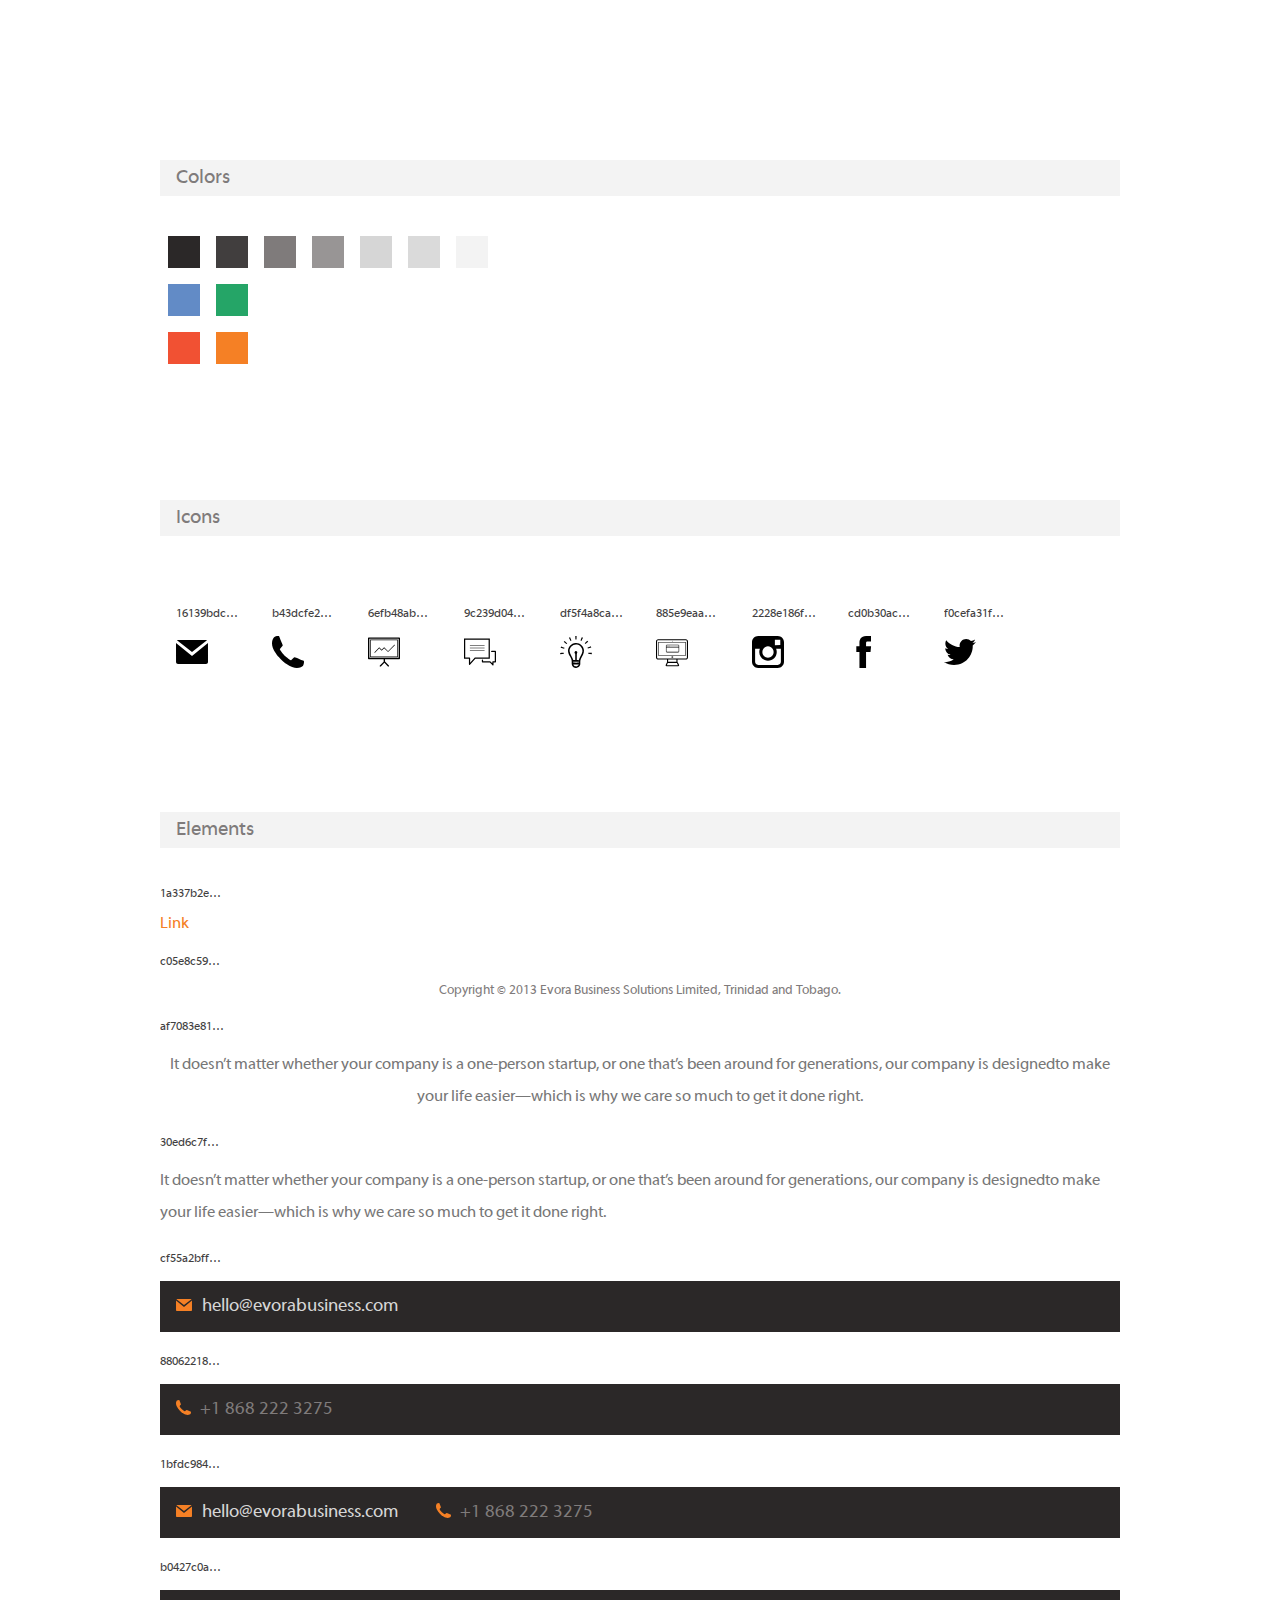
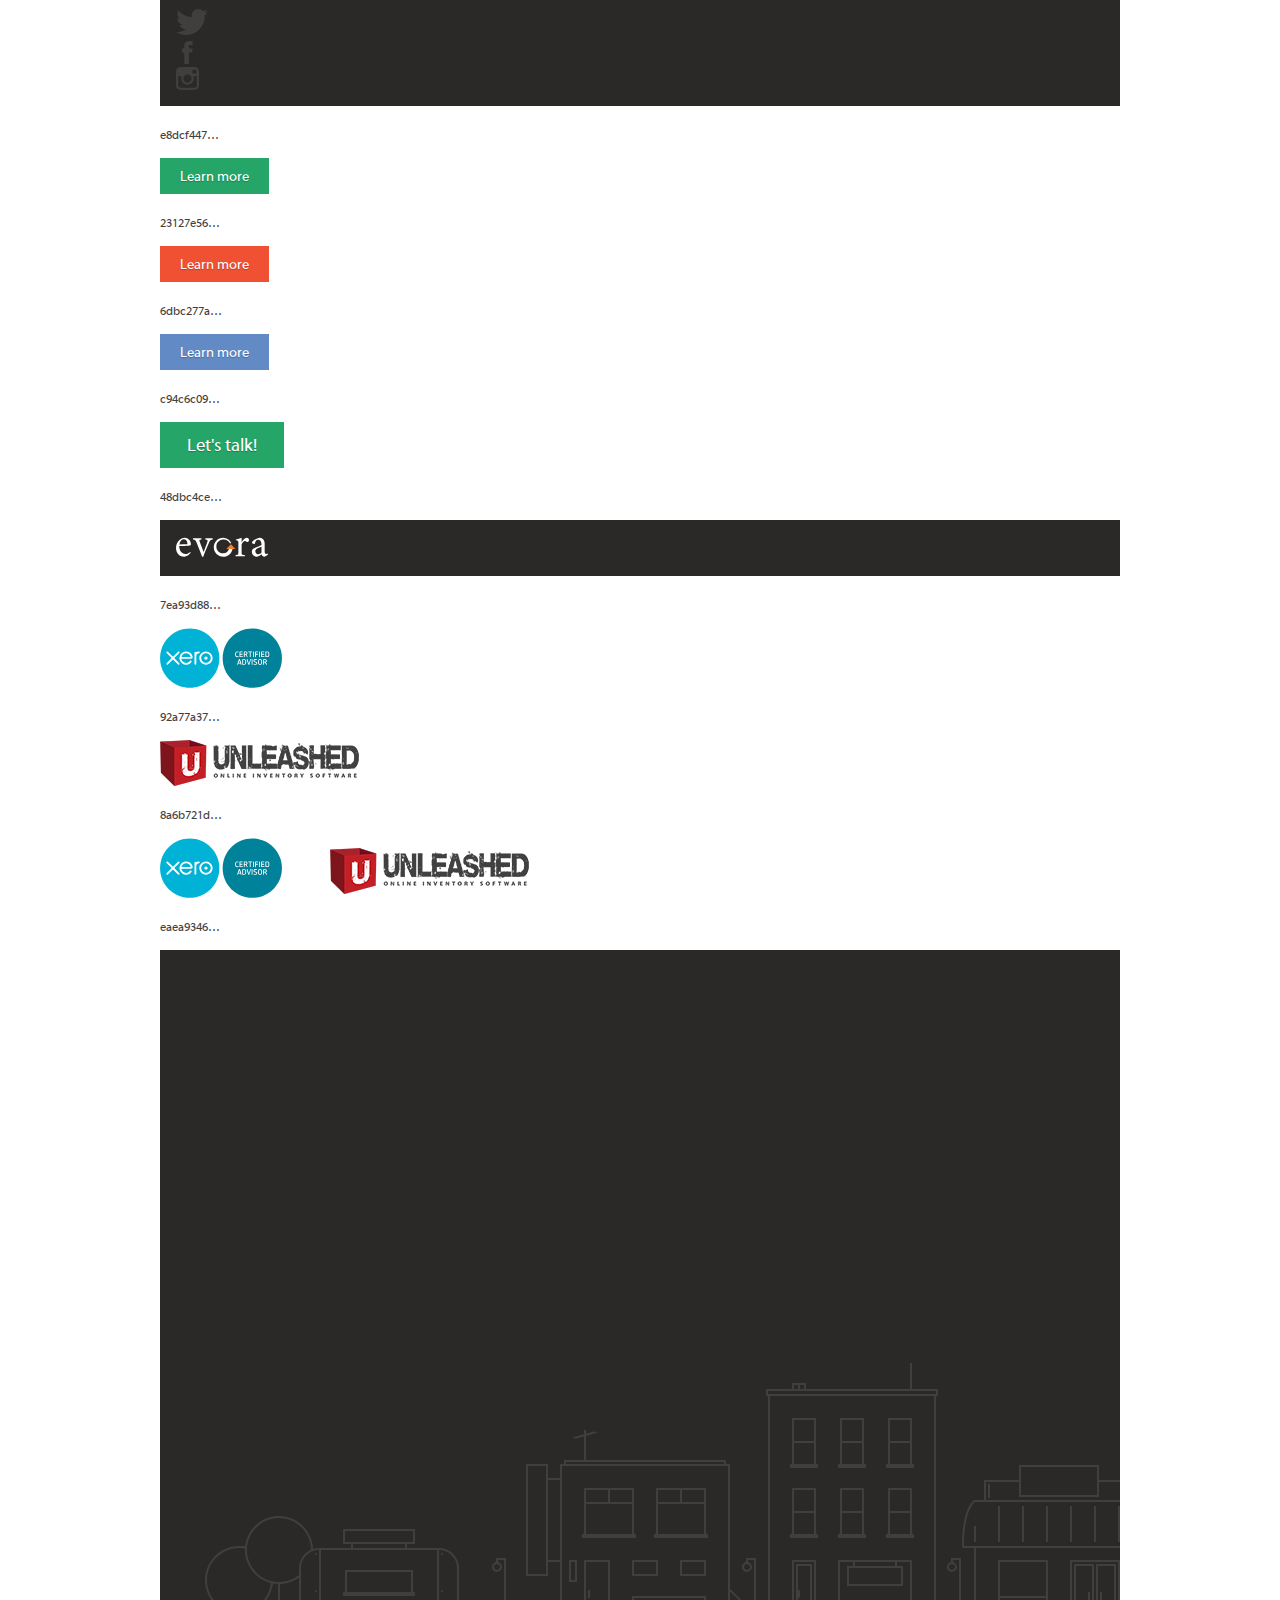
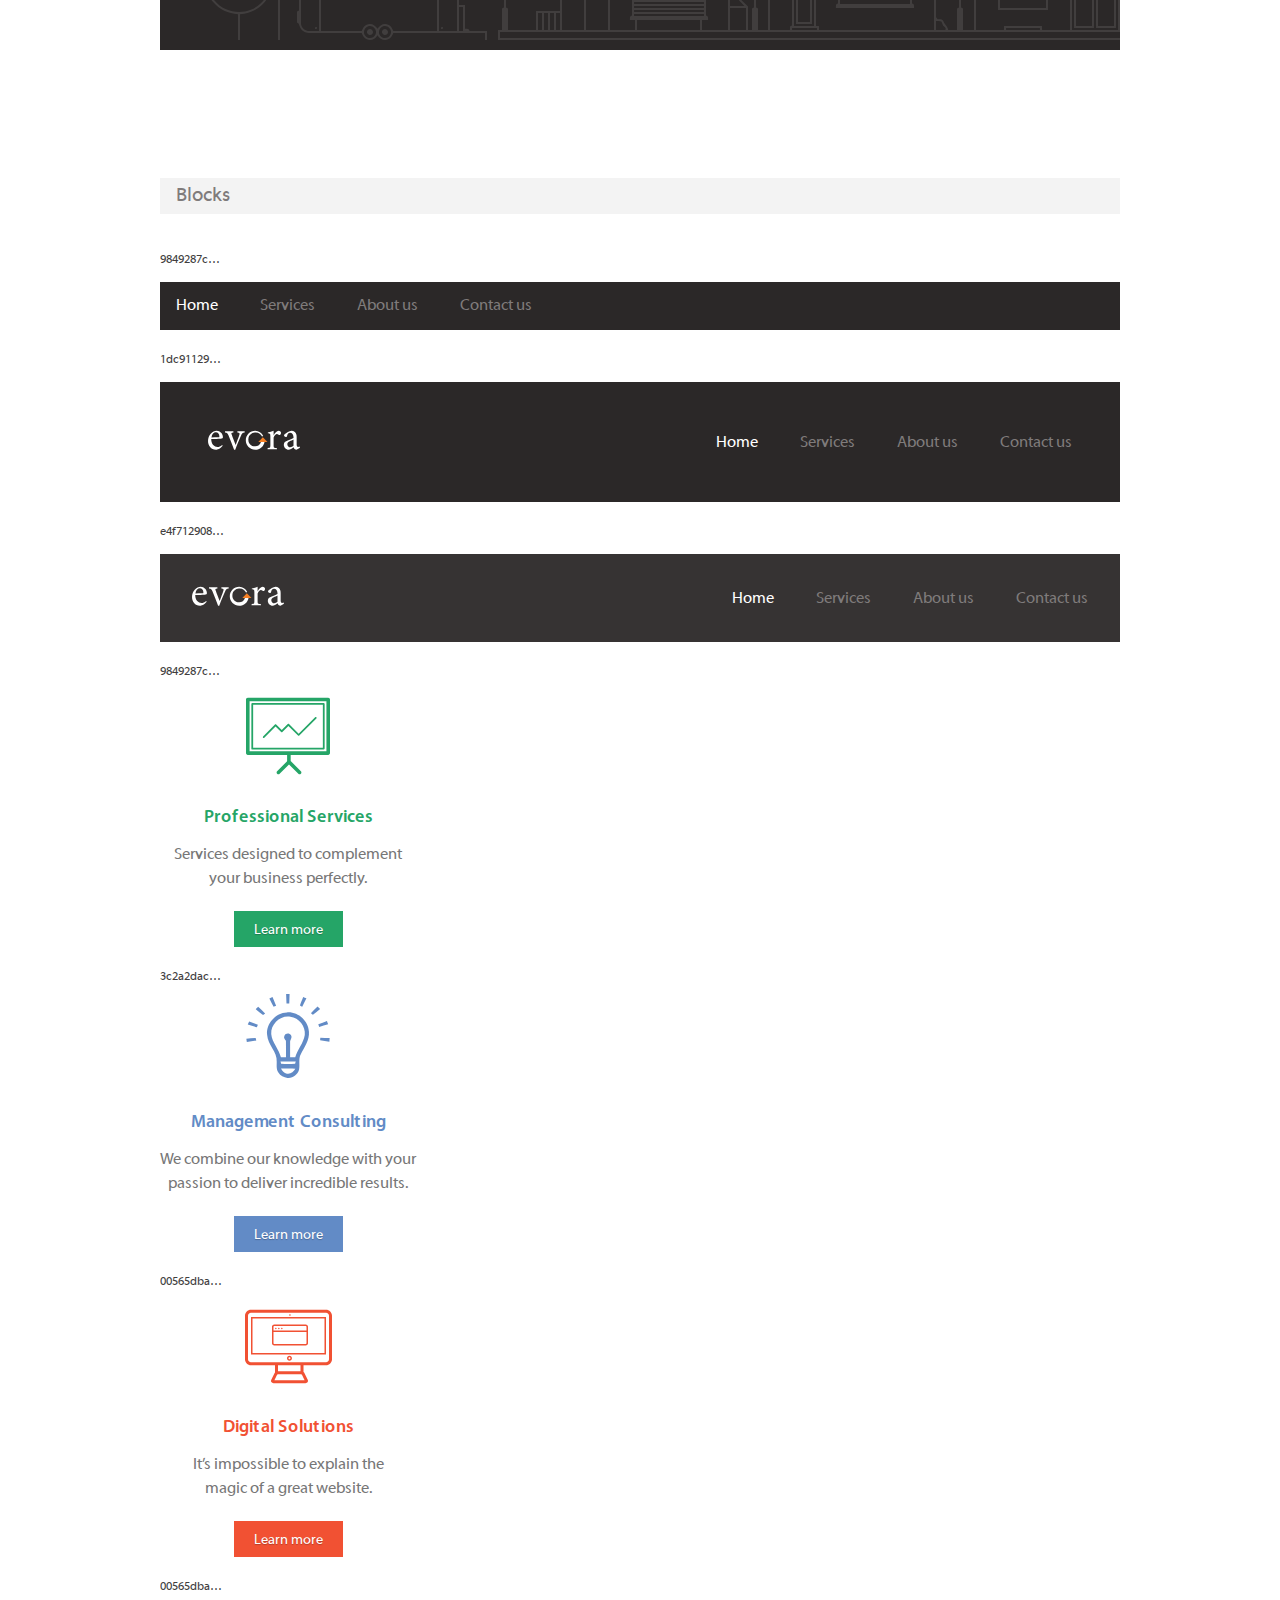
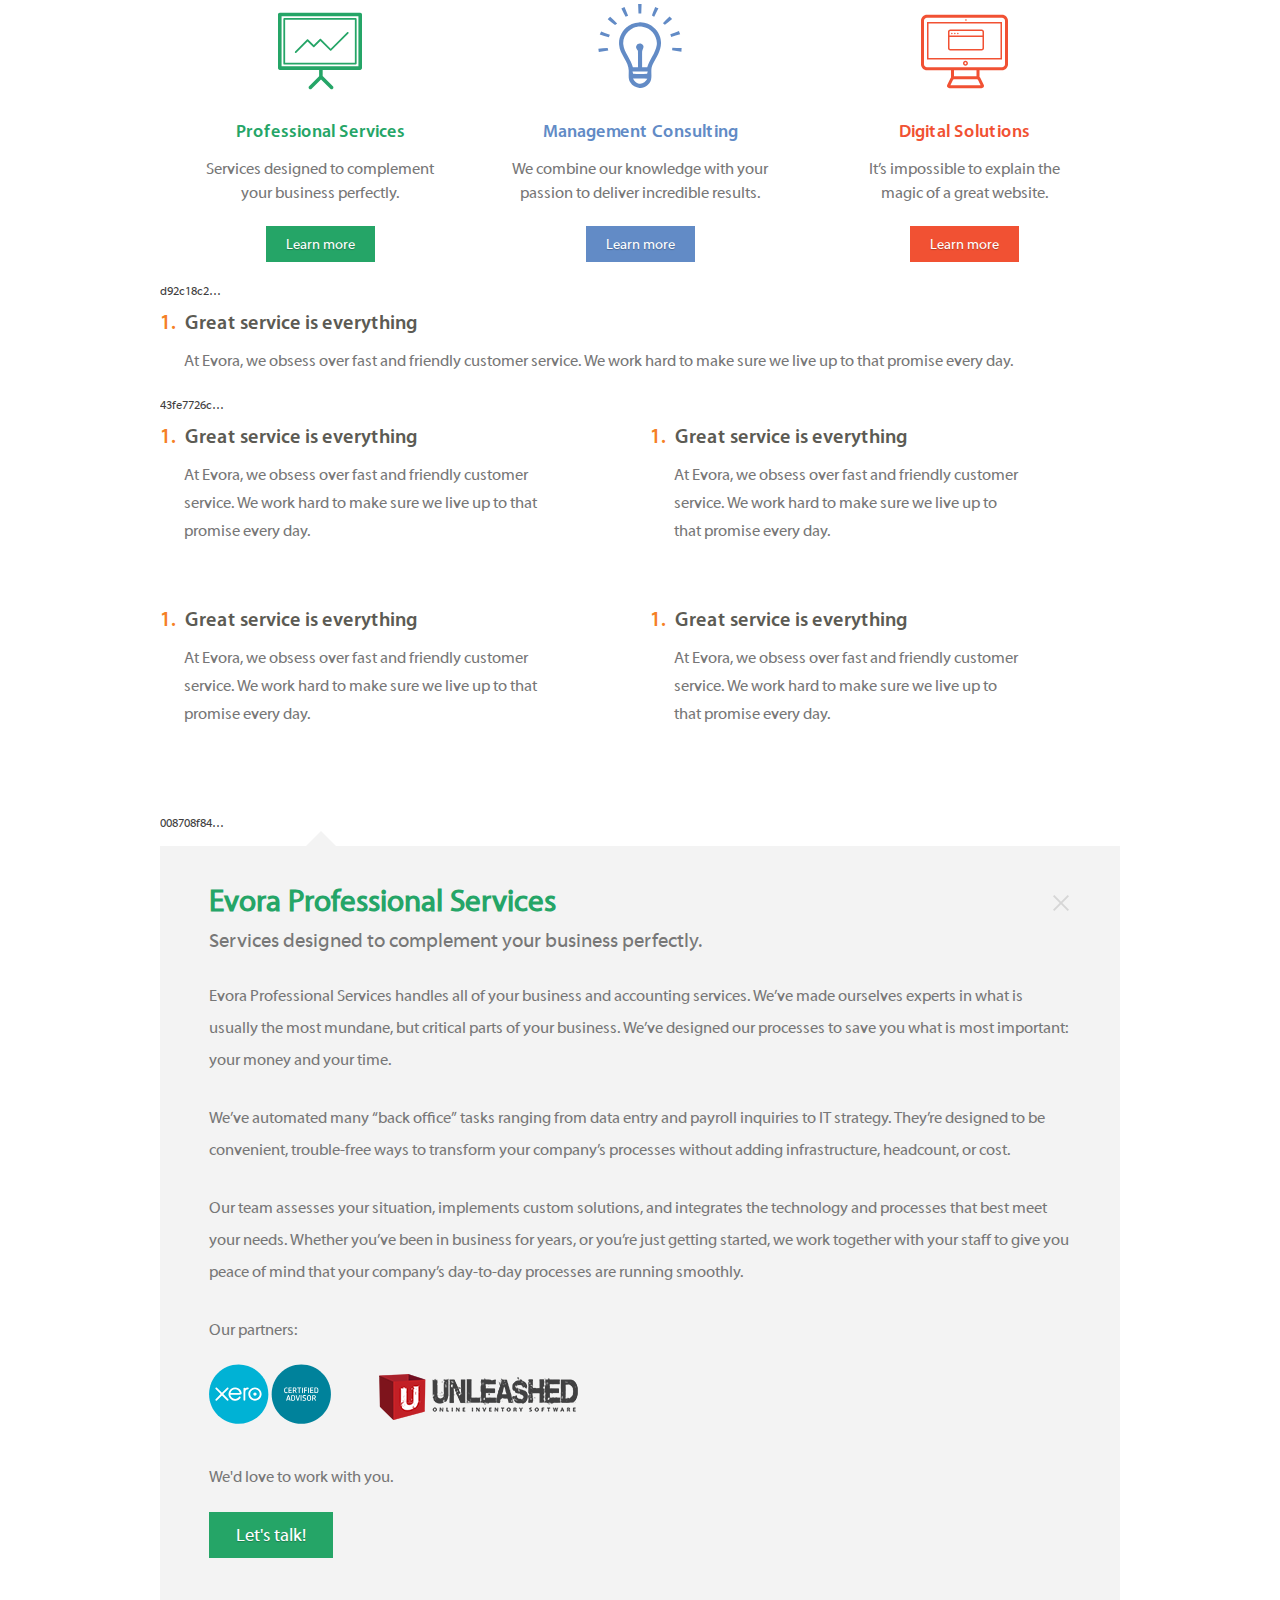
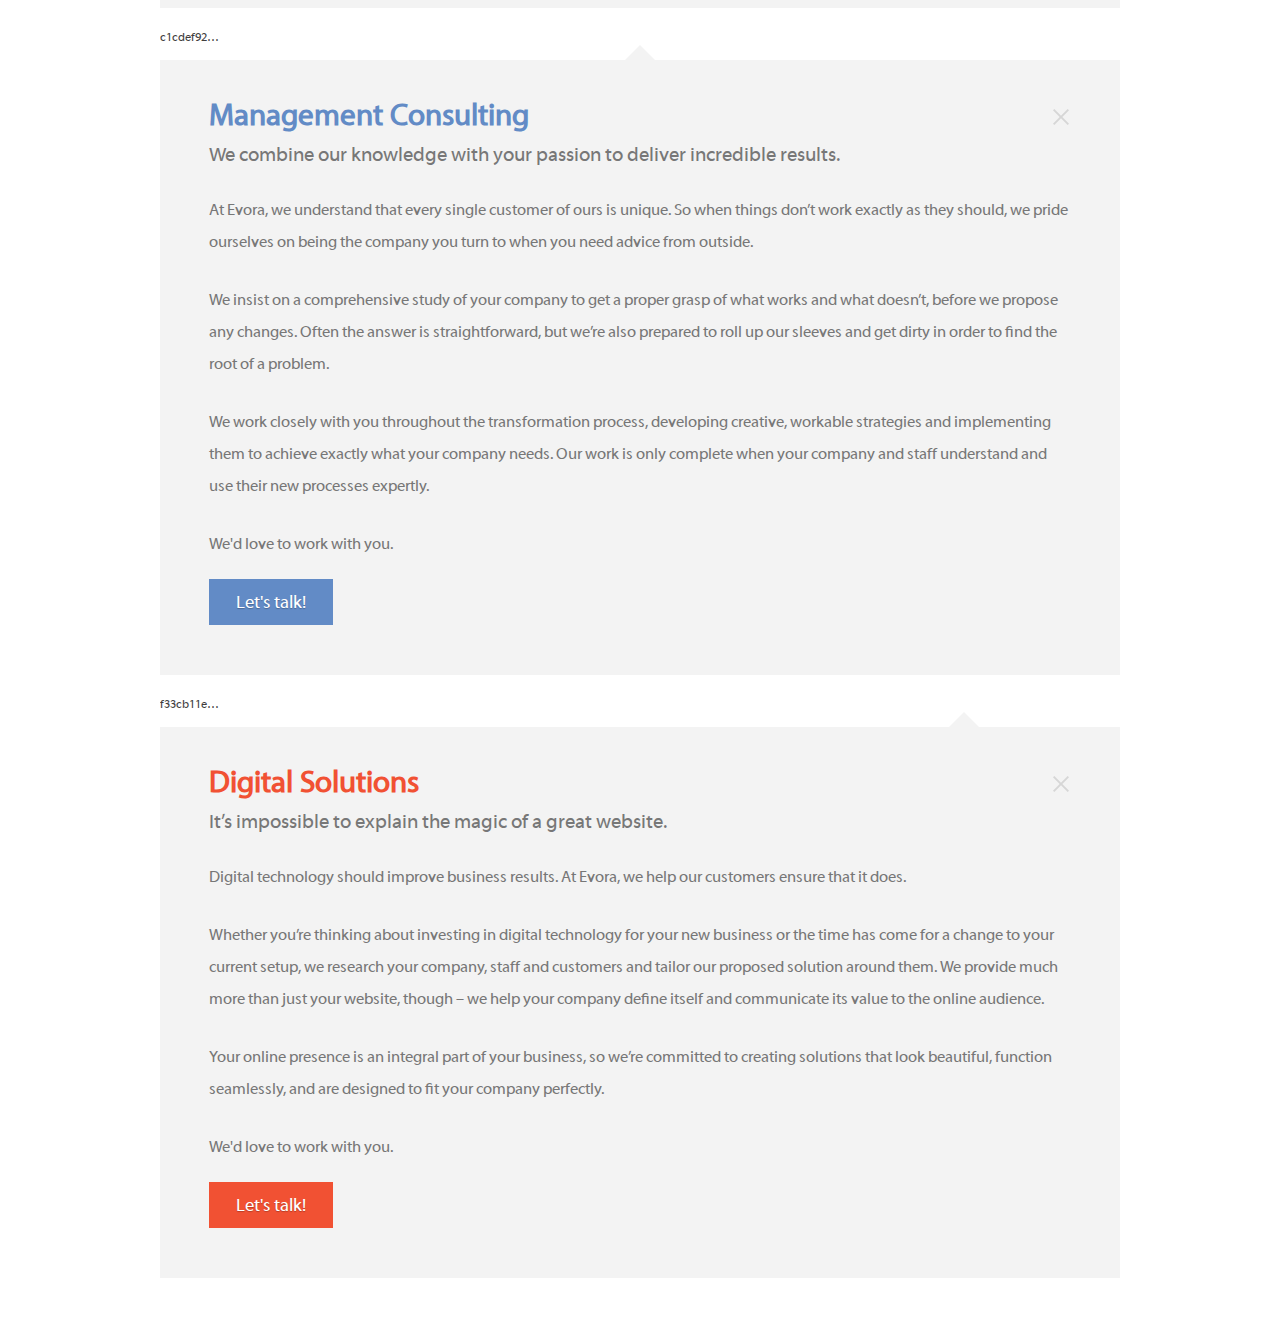
==== commit 0ab0d5c0: "finito" ====
--- a/css/kit.html
+++ b/css/kit.html
@@ -7,6 +7,36 @@
     <link rel="stylesheet" type="text/css" href="css-assets/kit.css">
   </head>
   <body><svg style="position: absolute" id="svg-source" height="0" version="1.1" xmlns="http://www.w3.org/2000/svg">
+
+  <g id="bulb-icon">
+  <path d="M15.282,0h1.32c-0.037,1.197-0.078,2.396-0.114,3.594c-0.267,0-0.796-0.004-1.059-0.008
+    C15.385,2.392,15.331,1.193,15.282,0z"/>
+  <path d="M8.902,1.739c0.398-0.189,0.801-0.378,1.202-0.562c0.439,1.112,0.898,2.215,1.362,3.319
+    c-0.238,0.102-0.718,0.304-0.956,0.402C9.969,3.848,9.428,2.797,8.902,1.739z"/>
+  <path d="M21.784,1.136c0.414,0.168,0.829,0.337,1.239,0.505c-0.546,1.079-1.083,2.162-1.604,3.253
+    c-0.217-0.123-0.651-0.369-0.87-0.492C20.849,3.273,21.386,2.231,21.784,1.136z"/>
+  <path d="M4.636,4.898c0.891,0.82,1.769,1.657,2.639,2.503c-0.197,0.16-0.591,0.48-0.784,0.64c-0.977-0.677-1.85-1.485-2.777-2.223
+    C3.947,5.587,4.406,5.127,4.636,4.898z"/>
+  <path d="M27.261,4.763c0.324,0.32,0.648,0.645,0.973,0.964c-0.939,0.706-1.797,1.514-2.732,2.224
+    c-0.197-0.152-0.591-0.464-0.788-0.616C25.547,6.461,26.404,5.612,27.261,4.763z"/>
+  <path d="M8.054,15.577c-0.46-4.308,3.22-8.456,7.536-8.574c4.185-0.341,8.192,3.175,8.39,7.368
+    c0.258,3.188-1.769,5.846-3.105,8.559c-1.019,1.824-0.226,3.971-0.669,5.914c-0.496,1.77-2.17,2.984-3.968,3.156h-0.438
+    c-1.378-0.189-2.732-0.861-3.467-2.088c-0.857-1.184-0.61-2.705-0.631-4.066C11.987,21.98,8.283,19.348,8.054,15.577 M9.612,15.191
+    c0.3,3.314,2.991,5.73,3.685,8.932c0.647-0.004,1.292-0.01,1.94-0.014c-0.013-2.088,0.021-4.176-0.025-6.264
+    c-0.336-0.574-1.033-1.243-0.562-1.953c0.386-1.055,1.957-1.112,2.51-0.172c0.579,0.903-0.434,1.76-0.353,2.695
+    c-0.024,1.898,0.017,3.795-0.004,5.693c0.648,0.004,1.301,0.014,1.953,0.018c0.837-3.012,3.146-5.424,3.635-8.554
+    c0.405-3.298-2.215-6.543-5.489-6.95C13.129,7.979,9.378,11.38,9.612,15.191 M13.141,25.742c0.058,0.211,0.168,0.625,0.226,0.834
+    c1.78,0.086,3.569,0.086,5.346,0c0.061-0.209,0.18-0.623,0.242-0.83C17.017,25.693,15.081,25.699,13.141,25.742 M13.346,28.414
+    c0.39,0.955,1.186,1.76,2.236,1.924c1.382,0.309,2.576-0.723,3.228-1.838C16.993,28.326,15.167,28.441,13.346,28.414z"/>
+  <path d="M1.198,10.449c1.104,0.427,2.22,0.833,3.327,1.251c-0.131,0.32-0.259,0.636-0.386,0.956
+    c-1.169-0.32-2.339-0.645-3.487-1.026C0.788,11.335,1.062,10.744,1.198,10.449z"/>
+  <path d="M27.536,11.507c1.111-0.381,2.207-0.795,3.298-1.226c0.115,0.316,0.354,0.952,0.468,1.268
+    c-1.152,0.299-2.297,0.632-3.434,0.984C27.786,12.278,27.617,11.766,27.536,11.507z"/>
+  <path d="M0.132,17c1.177-0.094,2.358-0.253,3.544-0.237c0.062,0.241,0.189,0.729,0.251,0.971c-1.198,0.189-2.393,0.383-3.59,0.574
+    C0.283,17.98,0.181,17.328,0.132,17z"/>
+  <path d="M28.316,16.64c1.184,0.04,2.366,0.09,3.552,0.126c-0.023,0.357-0.073,1.068-0.099,1.423
+    c-1.178-0.191-2.358-0.369-3.54-0.523C28.254,17.406,28.295,16.893,28.316,16.64z"/>
+  </g>
 
   <polygon id="close-icon" points="32,2.706 29.293,0 16,13.293 2.707,0 0,2.706 13.293,16 0,29.293 2.707,32 16,18.706 29.293,32 
     32,29.293 18.707,16   "/>
@@ -177,6 +207,16 @@
             </div>
           </div>
           <div class="icon-sample-kl">
+            <div class="hash-e">df5f4a8ca1794cb500b3fba3dc812dfe</div>
+            <div id="" title="" class="icon ">
+              <svg viewBox="0 0 32 32">
+                <g>
+                  <use xlink:href="#bulb-icon"></use>
+                </g>
+              </svg>
+            </div>
+          </div>
+          <div class="icon-sample-kl">
             <div class="hash-e">885e9eaa7a2d671a3f4fdb95b1834dc6</div>
             <div id="" title="" class="icon ">
               <svg viewBox="0 0 32 32">
@@ -357,7 +397,7 @@
           <div id="" title="" class="icon is-blue">
             <svg viewBox="0 0 32 32">
               <g>
-                <use xlink:href="#messages-icon"></use>
+                <use xlink:href="#bulb-icon"></use>
               </g>
             </svg>
           </div>
@@ -396,7 +436,7 @@
             <div id="" title="" class="icon is-blue">
               <svg viewBox="0 0 32 32">
                 <g>
-                  <use xlink:href="#messages-icon"></use>
+                  <use xlink:href="#bulb-icon"></use>
                 </g>
               </svg>
             </div>
--- a/css/main.css
+++ b/css/main.css
@@ -141,17 +141,17 @@
     font-family: 'MyriadWebProRegular';
     src: url('css-assets/font/myriad-web-pro.eot');
     src: url('css-assets/font/myriad-web-pro.eot') format('embedded-opentype'),
+    	 url('css-assets/font/myriad-web-pro.svg#MyriadWebProRegular') format('svg'),
          url('css-assets/font/myriad-web-pro.woff') format('woff'),
-         url('css-assets/font/myriad-web-pro.ttf') format('truetype'),
-         url('css-assets/font/myriad-web-pro.svg#MyriadWebProRegular') format('svg');
+         url('css-assets/font/myriad-web-pro.ttf') format('truetype');
 }
 @font-face {
     font-family: 'MyriadProSemibold';
     src: url('css-assets/font/myriadpro-semibold.eot');
     src: url('css-assets/font/myriadpro-semibold.eot') format('embedded-opentype'),
+    	 url('css-assets/font/myriadpro-semibold.svg#MyriadProSemibold') format('svg'),
          url('css-assets/font/myriadpro-semibold.woff') format('woff'),
-         url('css-assets/font/myriadpro-semibold.ttf') format('truetype'),
-         url('css-assets/font/myriadpro-semibold.svg#MyriadProSemibold') format('svg');
+         url('css-assets/font/myriadpro-semibold.ttf') format('truetype');
 }
 body {
   color: #2b2828;
@@ -2682,7 +2682,7 @@
 .main-page-p .popup-b {
   position: absolute;
   display: none;
-  z-index: 12;
+  z-index: 9;
   top: 288px;
 }
 .main-page-p .header-section-b {
